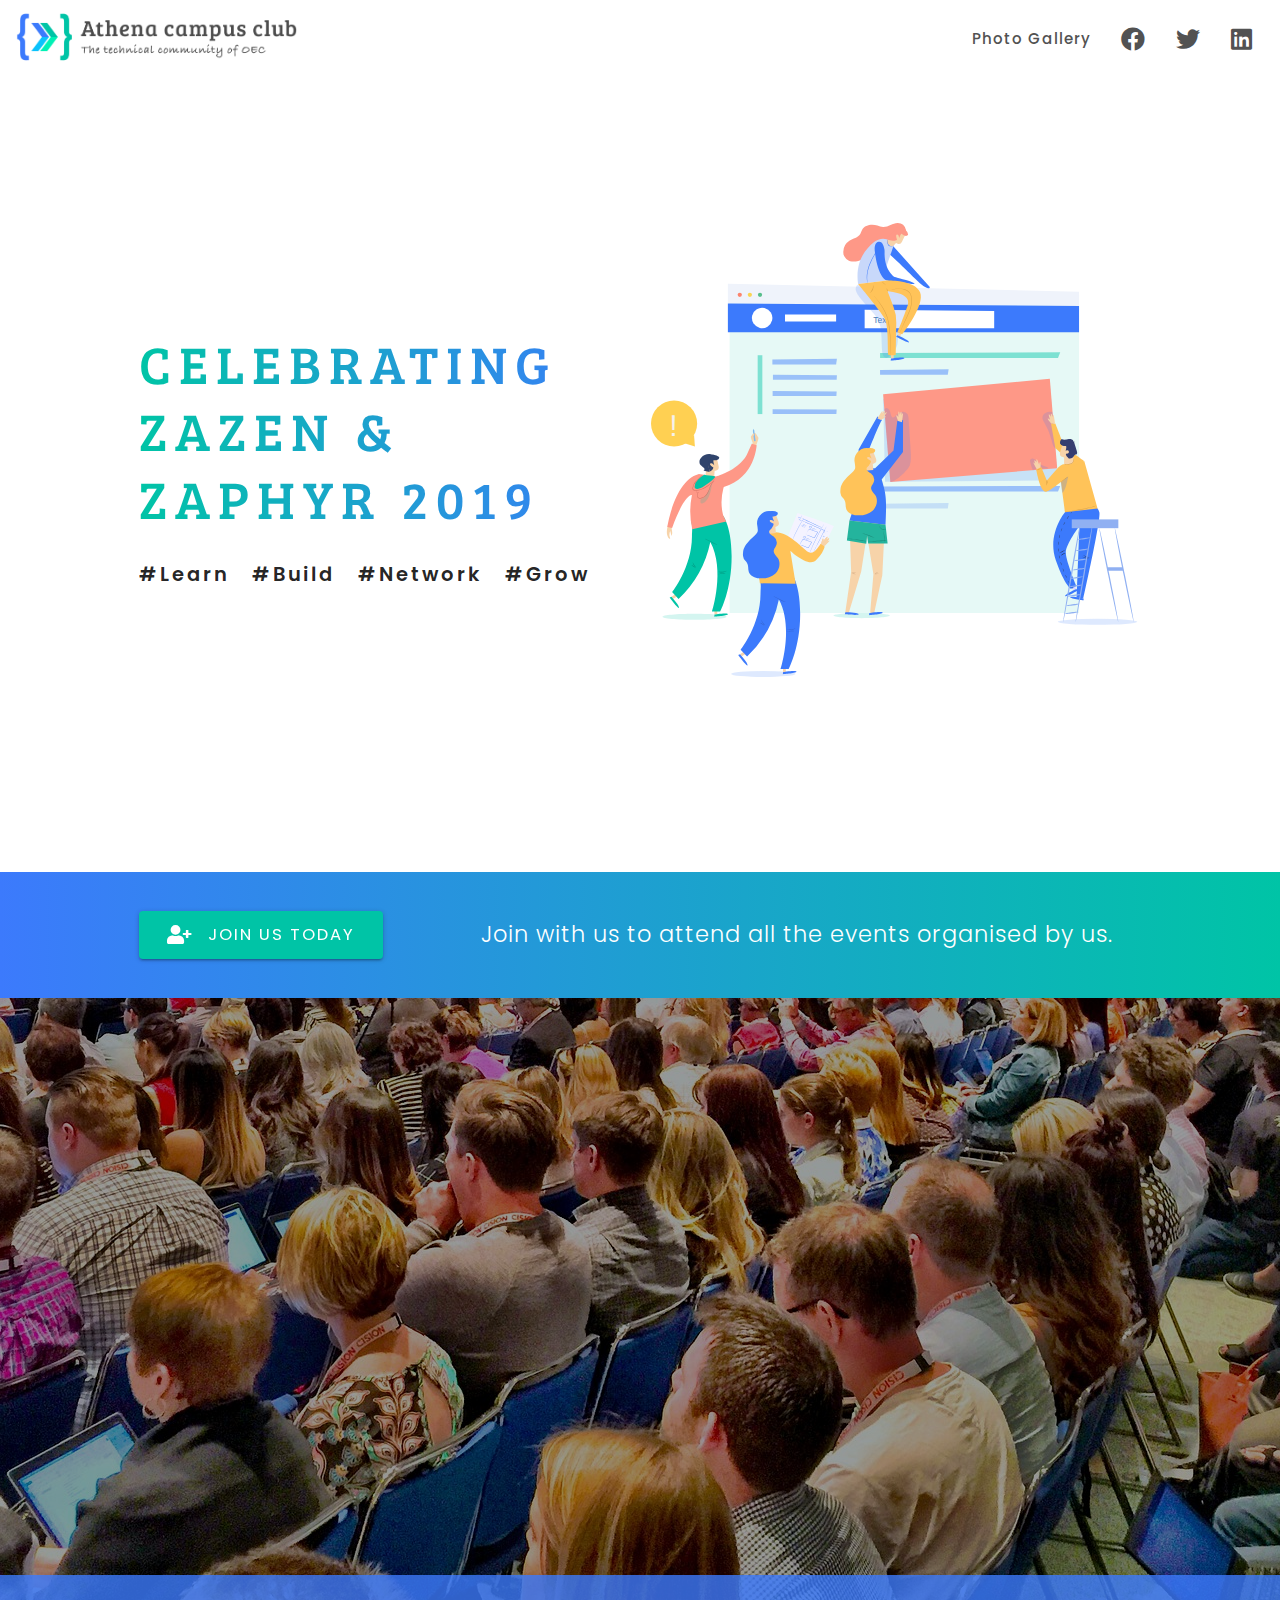
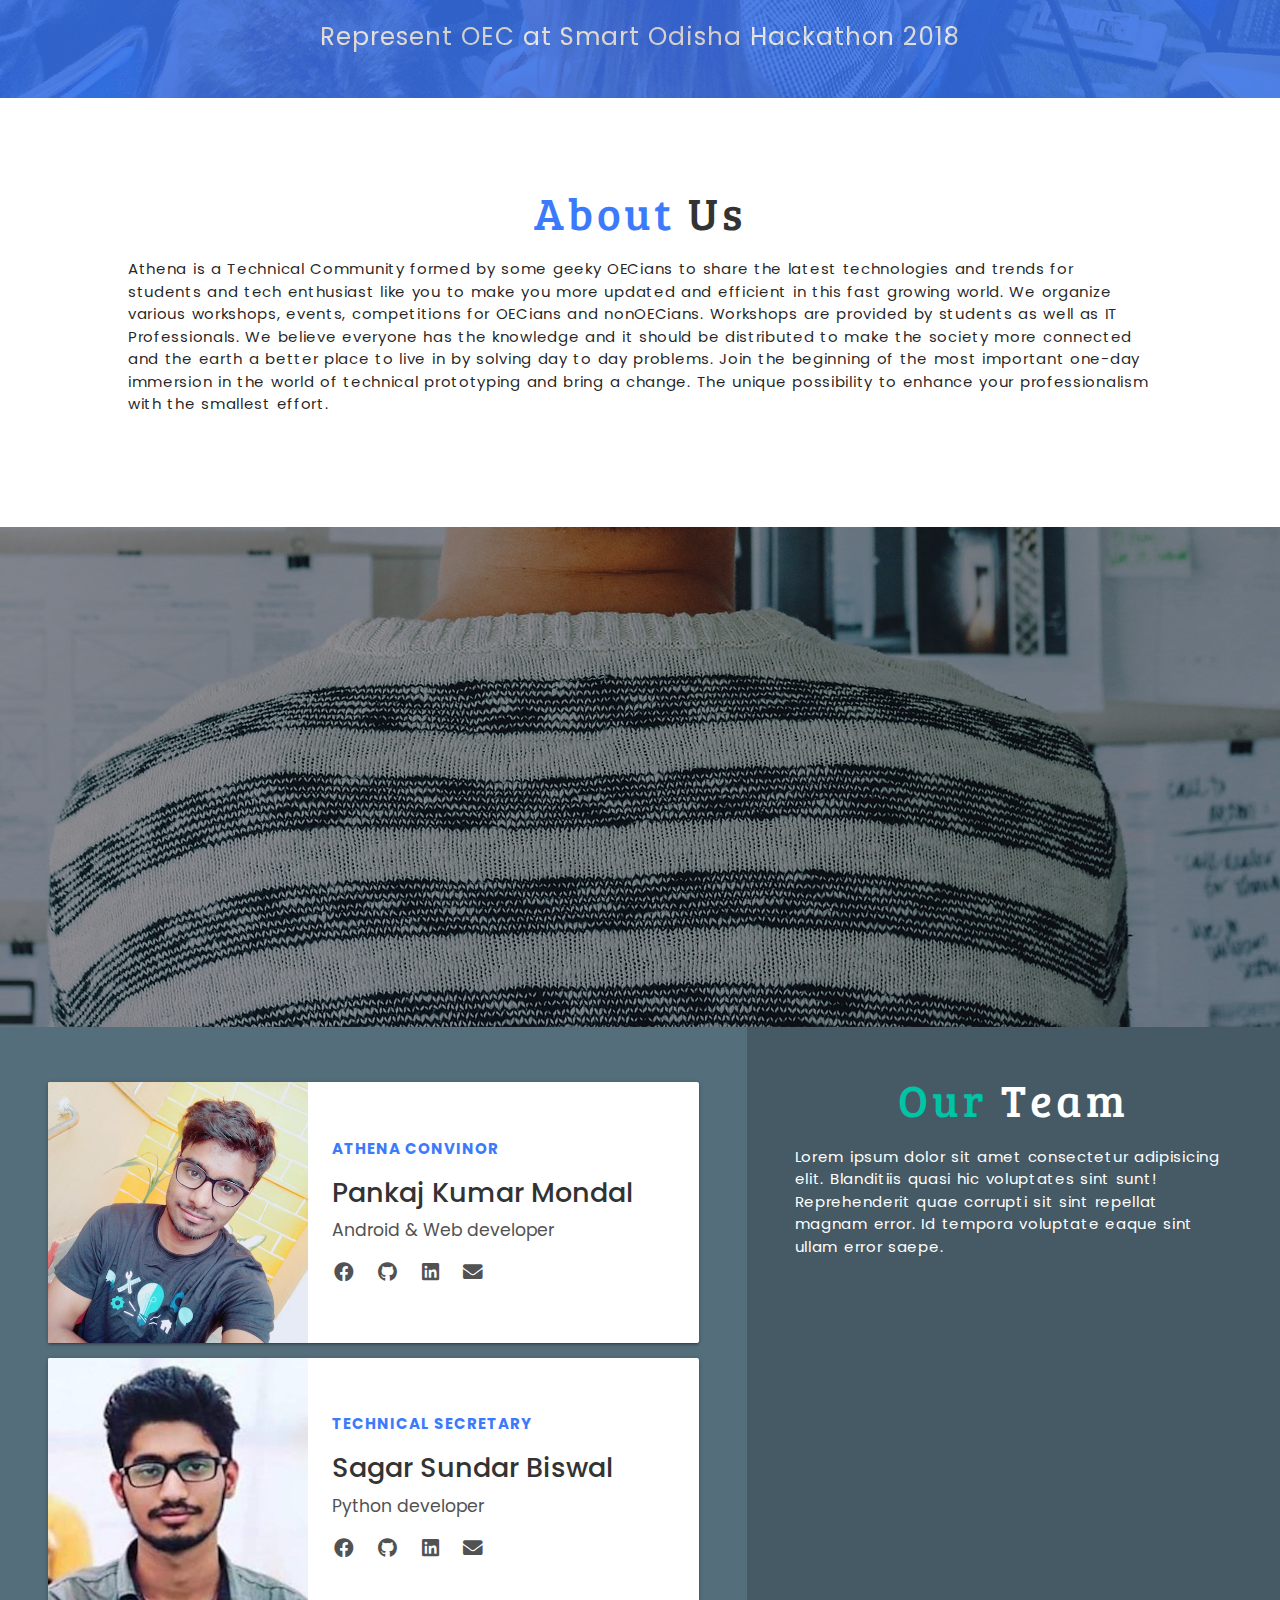
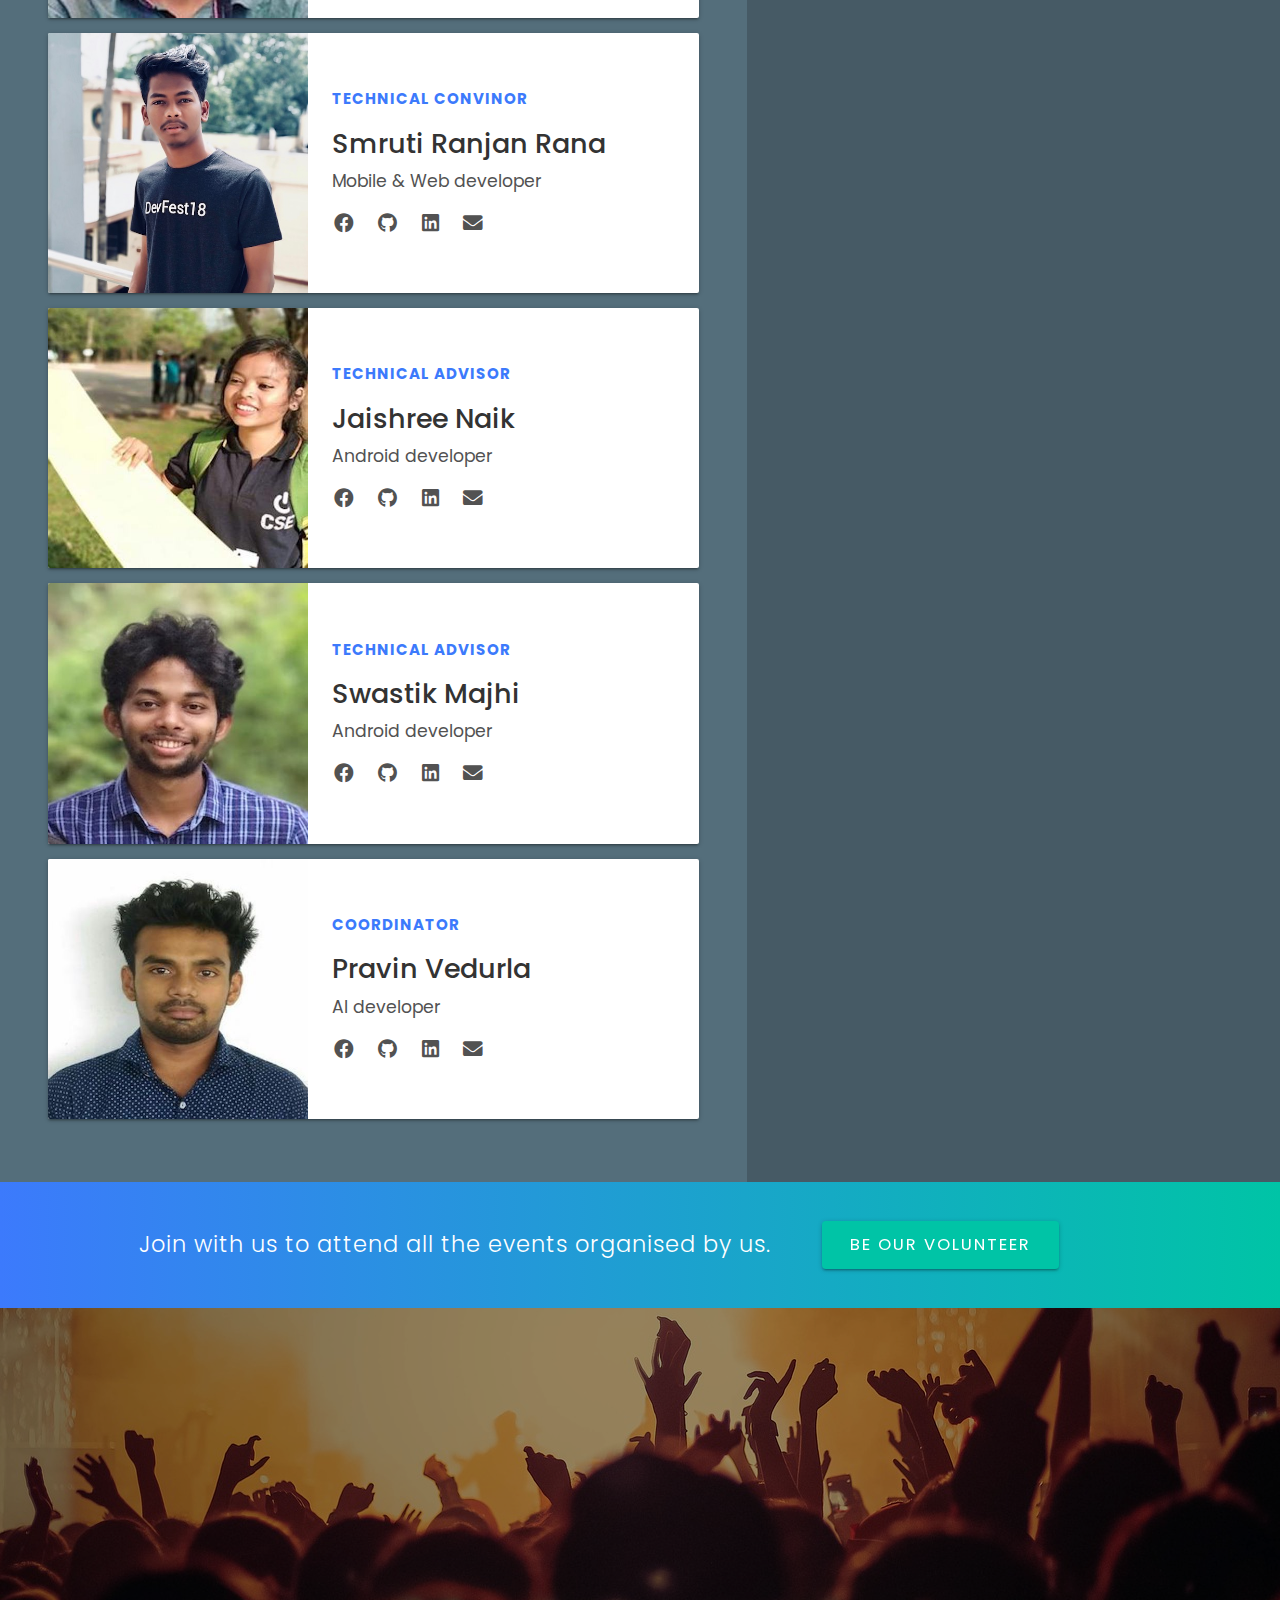
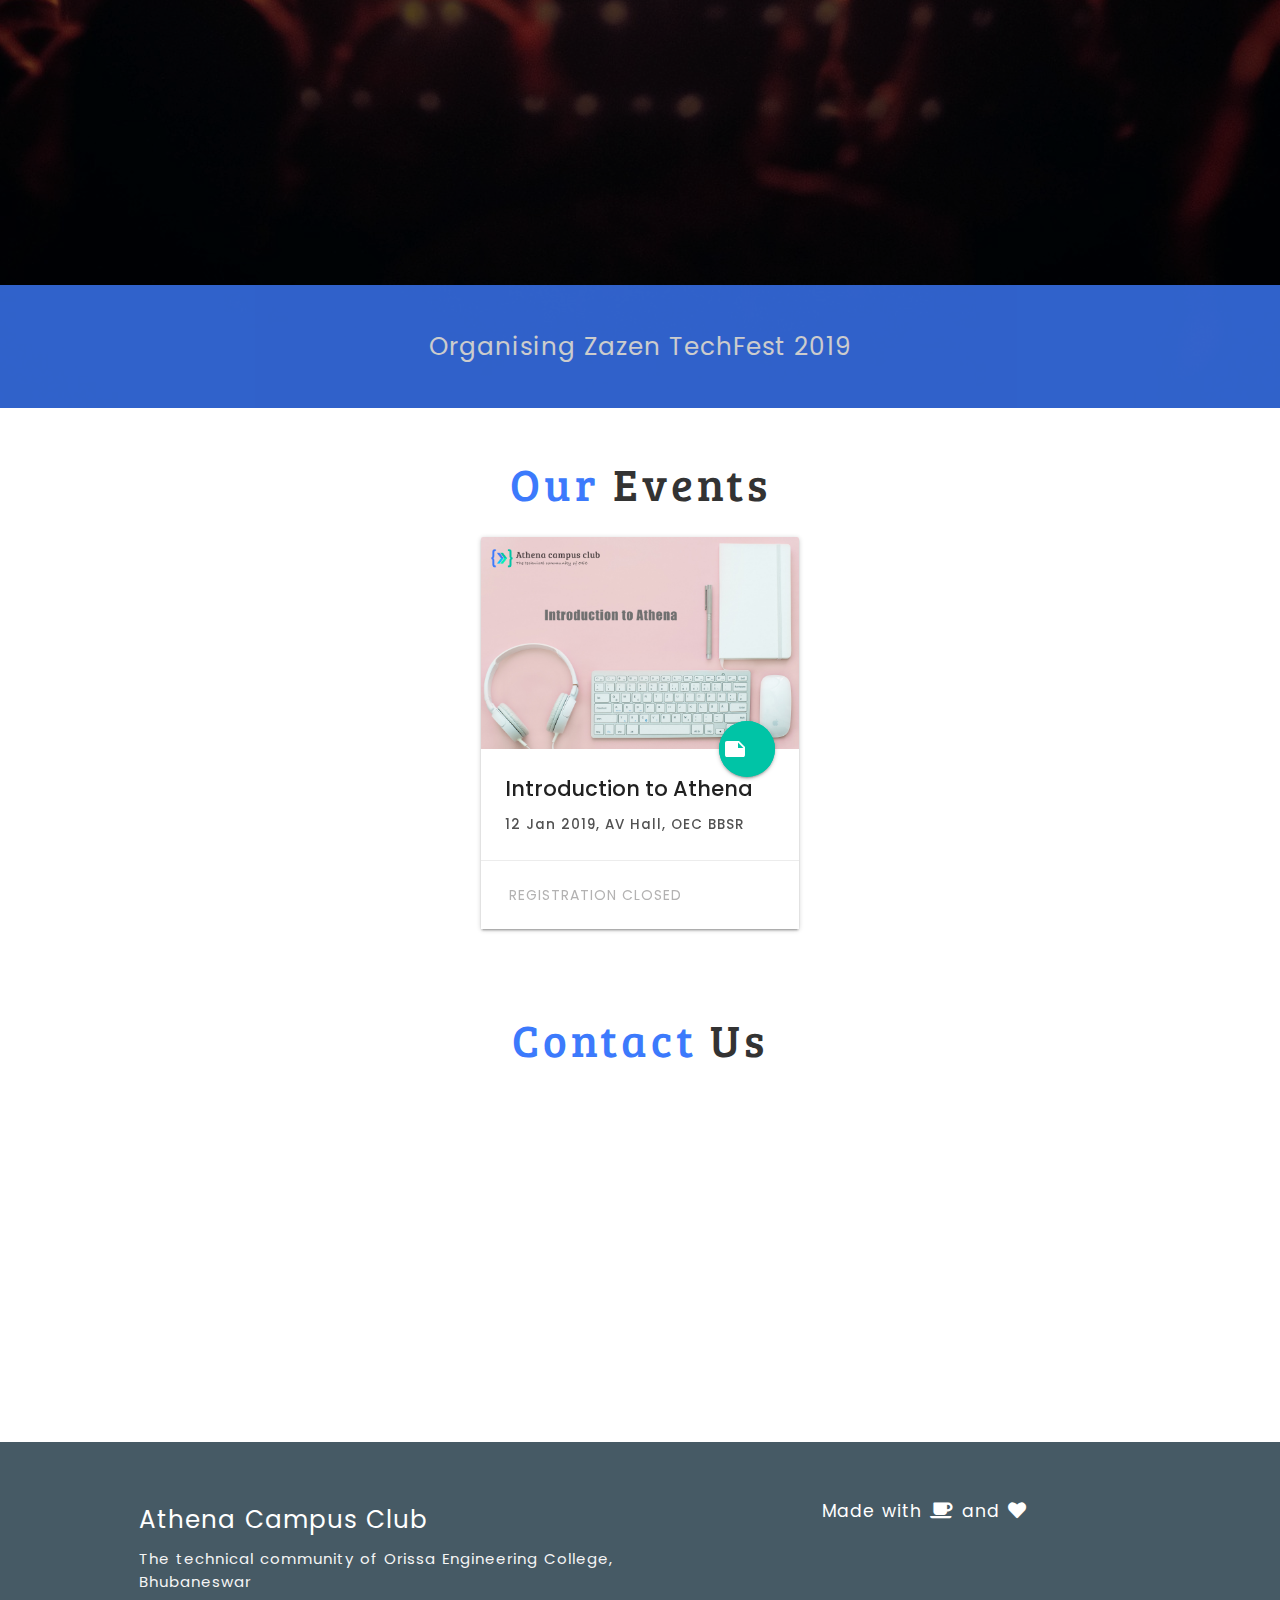
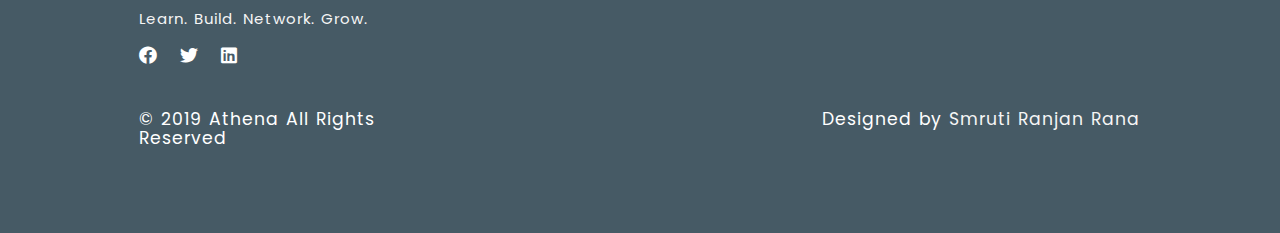
==== index.html @ 0642d858 "Add files via upload" ====
<!DOCTYPE html>
<html lang="en">

<head>
    <meta charset="UTF-8">
    <meta name="viewport" content="width=device-width, initial-scale=1.0">
    <meta http-equiv="X-UA-Compatible" content="ie=edge">
    <title>Athena Campus Club | The technical community of OEC BBSR</title>
    <meta name="description" content="Athena, Technical Community of Orissa Engineering College, Bhubaneswar">
    <meta name="keywords" content="Athena, Technical Community of Orissa Engineering College, Bhubaneswar">
    <meta property="og:title" content="ATHENA Campus Club">
    <meta property="og:url" content="https://teamathena.ml">
    <meta property="og:description" content="The technical community of Orissa Engineering College, Bhubaneswar">
    <meta property="og:image" content="https://raw.githubusercontent.com/athena-inc/athena-inc.github.io/master/images/top-bar-icon-alt.png">
    <link rel="shortcut icon" href="images/logo/athena-alt.png" />
    <link href="https://fonts.googleapis.com/icon?family=Material+Icons" rel="stylesheet">
    <link rel="stylesheet" href="https://use.fontawesome.com/releases/v5.6.3/css/all.css">
    <link rel="stylesheet" href="https://cdnjs.cloudflare.com/ajax/libs/materialize/1.0.0/css/materialize.min.css">
    <link rel="stylesheet" href="css/styles.css">
    <link rel="stylesheet" href="css/styles-max-992.css">
    <link rel="stylesheet" href="css/styles-max-768.css">
</head>

<body>
    <!-- Navbar -->
    <div class="nav-container">
        <nav>
            <div class="nav-wrapper">
                <a href="#" class="brand-logo left">
                    <img src="images/logo/athena.png" alt="Athena logo">
                </a>
                <ul class="right hide-on-med-and-down list-only-large">
                    <li class=""><a href="#under-development-alert" class="nav-link modal-trigger">Photo gallery</a></li>
                    <li>
                        <ul class="social-icons">
                            <li><a href="">
                                    <i class="fab fa-facebook"></i>
                                </a></li>
                            <li><a href="">
                                    <i class="fab fa-twitter"></i>
                                </a></li>
                            <li><a href="">
                                    <i class="fab fa-linkedin"></i>
                                </a></li>
                        </ul>
                    </li>
                </ul>

                <!-- For mobile and tablets -->
                <a class="right hide-on-large-only dropdown-trigger" href="#" data-target='more-dropdown'>
                    <i class="material-icons">
                        more_vert
                    </i>
                </a>
                <ul id='more-dropdown' class='dropdown-content'>
                    <li><a href="#under-development-alert" class="modal-trigger">Photo Gallery</a></li>
                </ul>
            </div>
        </nav>
    </div>

    <!-- Alert -->
    <div id="under-development-alert" class="modal">
        <div class="modal-content">
            <!-- <h5>Photo Gallery</h5> -->
            <h5>Under development</h5>
            <p>It will be updated soon.</p>
        </div>
        <div class="modal-footer">
            <a href="#!" class="modal-close waves-effect waves-white btn-flat">Close</a>
        </div>
    </div>


    <main>
        <!-- Intro -->
        <section class="container block" id="intro">
            <div class="row">
                <div class="col s12 l6">
                    <div>
                        <h3>
                            Celebrating Zazen & Zaphyr 2019
                        </h3>
                        <h6>#Learn #Build #Network #Grow</h6>
                    </div>
                </div>
                <div class="col s12 l6 hide-on-med-and-down">
                    <img src="images/team-work.svg" alt="">
                </div>
            </div>
        </section>

        <!-- Be our member -->
        <section class="" id="be-our-member">
            <div class="container">
                <div class="row">
                    <div class="col s12 l4">
                        <a class="waves-effect waves-light btn">
                            <i class="fas fa-user-plus left "></i>
                            Join us today</a>
                    </div>
                    <div class="col s12 l8">
                        <p>
                            Join with us to attend all the events organised by us.
                        </p>
                    </div>
                </div>
            </div>
        </section>

        <!-- representing-oec -->
        <div class="parallax-container" id="representing-oec">
            <div class="title-container">
                <h5 class="title">Represent OEC at Smart Odisha Hackathon 2018</h5>
            </div>
            <div class="parallax"><img src="images/audience-1677028_1920.jpg"></div>
        </div>

        <!-- About us -->
        <section class="container" id="about-us">
            <h2 class="heading">
                <span style="color: var(--color-secondary)">About </span>Us
            </h2>
            <p class="paragraph">Athena is a Technical Community formed by some geeky OECians to share the latest
                technologies and trends for students
                and tech enthusiast like you to make you more updated and efficient in this fast growing world. We
                organize various
                workshops, events, competitions for OECians and nonOECians. Workshops are provided by students as well
                as IT
                Professionals. We believe everyone has the knowledge and it should be distributed to make the society
                more connected
                and the earth a better place to live in by solving day to day problems. Join the beginning of the most
                important
                one-day immersion in the world of technical prototyping and bring a change. The unique possibility to
                enhance your
                professionalism with the smallest effort.</p>
        </section>

        <!-- members photo collage -->
        <div class="parallax-container">
            <div class="parallax"><img src="images/ideation-3267505_1920.jpg"></div>
        </div>

        <!-- our team -->
        <section id="our-team">
            <div class="row">
                <div class="col s12 l7 member-cards">
                    <div class="card horizontal">
                        <div class="card-image">
                            <div>
                                <img src="images/team-members/pankaj-kumar-mondal.jpg">
                            </div>
                        </div>
                        <div class="card-content">
                            <div>
                                <span class="position">ATHENA CONVINOR</span>
                                <h4 class="name">Pankaj Kumar Mondal</h4>
                                <h6 class="skills">Android & Web developer</h6>

                                <div class="social">
                                    <a href="https://facebook.com/ddpanku" target="_blank">
                                        <i class="fab fa-facebook"></i>
                                    </a>
                                    <a href="https://github.com/pankajkumarkbn" target="_blank">
                                        <i class="fab fa-github"></i>
                                    </a>
                                    <a href="https://www.linkedin.com/in/pankajkumarkbn/" target="_blank">
                                        <i class="fab fa-linkedin"></i>
                                    </a>
                                    <a href="mailto:pankajkumarkbn@gmail.com" target="_blank">
                                        <i class="fas fa-envelope"></i>
                                    </a>
                                </div>

                            </div>
                        </div>
                    </div>
                    <div class="card horizontal">
                        <div class="card-image">
                            <div>
                                <img src="images/team-members/sagar-sundar-biswal.jpg">
                            </div>
                        </div>
                        <div class="card-content">
                            <div>
                                <span class="position">Technical Secretary</span>
                                <h4 class="name">Sagar Sundar Biswal</h4>
                                <h6 class="skills">Python developer</h6>

                                <div class="social">
                                    <a href="https://www.facebook.com/sagarsundar.biswal" target="_blank">
                                        <i class="fab fa-facebook"></i>
                                    </a>
                                    <a href="https://github.com/Sagarbiswal" target="_blank">
                                        <i class="fab fa-github"></i>
                                    </a>
                                    <a href="https://www.linkedin.com/in/sagar-biswal-328a85108/" target="_blank">
                                        <i class="fab fa-linkedin"></i>
                                    </a>
                                    <a href="">
                                        <i class="fas fa-envelope"></i>
                                    </a>
                                </div>

                            </div>
                        </div>
                    </div>
                    <div class="card horizontal">
                        <div class="card-image">
                            <div>
                                <img src="images/team-members/smruti-ranjan-rana.jpg">
                            </div>
                        </div>
                        <div class="card-content">
                            <div>
                                <span class="position">TECHNICAL CONVINOR</span>
                                <h4 class="name">Smruti Ranjan Rana</h4>
                                <h6 class="skills">Mobile & Web developer</h6>

                                <div class="social">
                                    <a href="https://www.facebook.com/smrutiranjan.rana.9" target="_blank">
                                        <i class="fab fa-facebook"></i>
                                    </a>
                                    <a href="https://github.com/smrutiranjanrana" target="_blank">
                                        <i class="fab fa-github"></i>
                                    </a>
                                    <a href="https://www.linkedin.com/in/smrutiranjanrana/" target="_blank">
                                        <i class="fab fa-linkedin"></i>
                                    </a>
                                    <a href="mailto:smrutiranjan.offc@gmail.com" target="_blank">
                                        <i class="fas fa-envelope"></i>
                                    </a>
                                </div>

                            </div>
                        </div>
                    </div>
                    <div class="card horizontal">
                        <div class="card-image">
                            <div>
                                <img src="images/team-members/jaishree-naik.jpg">
                            </div>
                        </div>
                        <div class="card-content">
                            <div>
                                <span class="position">Technical Advisor</span>
                                <h4 class="name">Jaishree Naik</h4>
                                <h6 class="skills">Android developer</h6>

                                <div class="social">
                                    <a href="https://www.facebook.com/jaishree.naik.9" target="_blank">
                                        <i class="fab fa-facebook"></i>
                                    </a>
                                    <a href="" target="_blank">
                                        <i class="fab fa-github"></i>
                                    </a>
                                    <a href="" target="_blank">
                                        <i class="fab fa-linkedin"></i>
                                    </a>
                                    <a href="" target="_blank">
                                        <i class="fas fa-envelope"></i>
                                    </a>
                                </div>

                            </div>
                        </div>
                    </div>
                    <div class="card horizontal">
                        <div class="card-image">
                            <div>
                                <img src="images/team-members/swastik-majhi.jpg">
                            </div>
                        </div>
                        <div class="card-content">
                            <div>
                                <span class="position">Technical Advisor</span>
                                <h4 class="name">Swastik Majhi</h4>
                                <h6 class="skills">Android developer</h6>

                                <div class="social">
                                    <a href="https://www.facebook.com/profile.php?id=100010315007312" target="_blank">
                                        <i class="fab fa-facebook"></i>
                                    </a>
                                    <a href="" target="_blank">
                                        <i class="fab fa-github"></i>
                                    </a>
                                    <a href="" target="_blank">
                                        <i class="fab fa-linkedin"></i>
                                    </a>
                                    <a href="" target="_blank">
                                        <i class="fas fa-envelope"></i>
                                    </a>
                                </div>

                            </div>
                        </div>
                    </div>
                    <div class="card horizontal">
                        <div class="card-image">
                            <div>
                                <img src="images/team-members/pravin-vedula.jpg">
                            </div>
                        </div>
                        <div class="card-content">
                            <div>
                                <span class="position">Coordinator</span>
                                <h4 class="name">Pravin Vedurla</h4>
                                <h6 class="skills">AI developer</h6>

                                <div class="social">
                                    <a href="https://www.facebook.com/pravinvedurla" target="_blank">
                                        <i class="fab fa-facebook"></i>
                                    </a>
                                    <a href="https://github.com/PravinVedurla" target="_blank">
                                        <i class="fab fa-github"></i>
                                    </a>
                                    <a href="https://www.linkedin.com/in/pravin-vedurla-729394111" target="_blank">
                                        <i class="fab fa-linkedin"></i>
                                    </a>
                                    <a href="mailto:vpravin98@gmail.com" target="_blank">
                                        <i class="fas fa-envelope"></i>
                                    </a>
                                </div>

                            </div>
                        </div>
                    </div>


                </div>
                <div class="col s12 l5 stack" id="our-team-details">
                    <h2 class="heading" style=" margin-top: 0; color: #ffffff">
                        <span style="color: var(--color-primary)">Our</span> Team
                    </h2>
                    <p class="paragraph white-text">
                        Lorem ipsum dolor sit amet consectetur adipisicing elit. Blanditiis quasi hic voluptates sint
                        sunt! Reprehenderit quae corrupti sit sint repellat magnam error. Id tempora voluptate eaque
                        sint ullam error saepe.
                    </p>
                </div>

            </div>
        </section>

        <!-- Be our volunteer -->
        <section id="be-our-volunteer">
            <div class="container">
                <div class="row">
                    <div class="col s12 l8">
                        <p>
                            Join with us to attend all the events organised by us.
                        </p>
                    </div>
                    <div class="col s12 l4">
                        <a class="waves-effect waves-light btn">
                            be our volunteer</a>
                    </div>
                </div>
            </div>
        </section>

        <!-- latest-event -->
        <div class="parallax-container" id="latest-event">
            <div class="title-container">

                <h5 class="title">Organising Zazen TechFest 2019</h5>
            </div>
            <div class="parallax"><img src="images/concert-3387324_1920.jpg"></div>
        </div>

        <!-- our-events -->
        <section class="section container" id="our-events">
            <h2 class="heading">
                <span style="color: var(--color-secondary)">Our </span>Events
            </h2>
            <div>
                <div class="row">
                    <div class="col s12 l4 offset-l4">
                        <div class="card">
                            <div class="card-image">
                                <img src="images/events/intro-to-athena.png">
                                <a class="btn-floating halfway-fab btn-large pulse activator"><i class="material-icons">
                                        notes
                                    </i></a>
                            </div>
                            <div class="card-content">

                                <span class="card-title">Introduction to Athena</span>
                                <span class="event-date">12 Jan 2019, AV Hall, OEC BBSR</span>
                            </div>
                            <div class="card-action">
                                <a class="waves-effect waves-white btn-flat register-btn disabled">Registration Closed</a>
                            </div>
                            <div class="card-reveal">
                                <span class="card-title grey-text text-darken-4">Introduction to Athena<i class="material-icons right">
                                        highlight_off
                                    </i></span>
                                <span class="event-date">12 Jan 2019, AV Hall, OEC BBSR</span>
                                <p>Here is some more information about this product that is only revealed once clicked
                                    on.</p>
                            </div>
                        </div>
                    </div>

                </div>
            </div>
        </section>

        <!-- Contact us -->
        <section class="" id="contact-us">
            <h2 class="heading">
                <span style="color: var(--color-secondary)">Contact </span>us
            </h2>
            <iframe src="https://www.google.com/maps/embed?pb=!1m14!1m8!1m3!1d119843.89040825427!2d85.74780405273437!3d20.170662907871385!3m2!1i1024!2i768!4f13.1!3m3!1m2!1s0x0%3A0xab789f26ff25ec2a!2sOrissa+Engineering+College!5e0!3m2!1sen!2sin!4v1433940020846"
                width="100%" height="350px" frameborder="0"></iframe>
        </section>

        <!-- Footer -->
        <footer class="page-footer">
            <div class="container">
                <div class="row">
                    <div class="col l6 s12">
                        <h5 class="white-text">Athena Campus Club</h5>
                        <p class="grey-text text-lighten-4">The technical community of Orissa Engineering College,
                            Bhubaneswar</p>
                        <p class="grey-text text-lighten-4">Learn. Build. Network. Grow. </p>
                        <div class="social">
                            <a href="">
                                <i class="fab fa-facebook"></i>
                            </a>
                            <a href="">
                                <i class="fab fa-twitter"></i>
                            </a>

                            <a href="">
                                <i class="fab fa-linkedin"></i>
                            </a>
                        </div>
                    </div>
                    <div class="col l4 offset-l2 s12">
                        <h6 class="white-text">Made with<i class="fas fa-coffee"></i>and<i class="fas fa-heart"></i></h6>
                    </div>
                </div>
            </div>
            <div class="footer-copyright">
                <div class="container">
                    <div class="row">
                        <div class="col l4 s12">
                            <h6 class="white-text">© 2019 Athena
                                All Rights Reserved</h6>
                        </div>
                        <div class="col l4 s12 right">
                            <h6 class="white-text">Designed by <a href="#" class="grey-text text-lighten-4">Smruti
                                    Ranjan Rana</a></h6>
                        </div>
                    </div>

                </div>
            </div>
        </footer>

    </main>



    <script src="https://code.jquery.com/jquery-3.3.1.min.js"></script>
    <script src="https://cdnjs.cloudflare.com/ajax/libs/materialize/1.0.0/js/materialize.min.js"></script>
    <script>
        M.AutoInit();
    </script>
    <script src="js/index.js"></script>
</body>

</html>
---- css/styles.css ----
@import url('https://fonts.googleapis.com/css?family=Bree+Serif|Roboto:300,400|Poppins:300,400,500,600,700');

/* Root */
:root {
    --color-gray: #525252;
    --color-primary: #00C4A6;
    --color-secondary: #3C7AFC;
}

::selection {
    background-color: var(--color-secondary);
    color: #ffffff
}

body {
    font-family: 'Poppins',
        sans-serif;
}

@media only screen and (min-width: 993px) {
    .container {
        width: 80%;
    }
}

.parallax-container {
    background: rgba(0, 0, 0, 0.4);

}

/* Heading */
.heading {
    text-align: center;
    text-transform: capitalize;
    font-size: 3rem;
    font-family: 'Bree Serif';
    letter-spacing: 4px;
    color: #333333;
}

.paragraph {
    letter-spacing: 0.7px;
    word-spacing: 1px;
}


/* Nav bar */
.nav-container {
    -webkit-transition: -webkit-transform 1s cubic-bezier(0.86, 0, 0.07, 1);
    -moz-transition: -moz-transform 1s cubic-bezier(0.86, 0, 0.07, 1);
    transition: transform 1s cubic-bezier(0.86, 0, 0.07, 1);

}

nav {
    padding-left: 12px;
    padding-right: 12px;
    height: 76px;
    background-color: #ffffff;
    box-shadow: none;
    transition: 0.3s
}

nav .list-only-large li {
    height: 76px !important;
}

nav .brand-logo,
nav .list-only-large a {
    color: var(--color-gray) !important;
    font-weight: 500;
    padding-top: 7px !important;
    padding-bottom: 7px !important;
    letter-spacing: 1px;
    text-transform: capitalize;
    height: 76px;
}

nav .list-only-large a:hover {
    background-color: transparent !important;
    transition: 0.3s
}

.brand-logo img {
    height: 60px;
}


/* Intro */
#intro .col {
    height: calc(100vh - 152px);
    display: flex;
    justify-content: center;
    align-items: center;
}

#intro img {
    width: 100%
}

#intro h3 {
    font-size: 3.5rem;
    font-family: 'Bree Serif', 'serif';
    text-transform: uppercase;
    line-height: 4.5rem;
    letter-spacing: 8px;
    background: linear-gradient(to right, var(--color-primary) 0%, var(--color-secondary) 100%);
    -webkit-background-clip: text;
    -webkit-text-fill-color: transparent;
}

#intro h6 {
    padding-top: 8px;
    font-size: 1.3rem;
    letter-spacing: 0.2rem;
    word-spacing: 1rem;
    font-family: 'Poppins',
        sans-serif;
    font-weight: 600;
    line-height: 2.3rem
}


/* Be-our-member & Volunteer*/
#be-our-member,
#be-our-volunteer {
    background: linear-gradient(to right, var(--color-secondary) 0%, var(--color-primary) 100%);
    padding-top: 24px;
    padding-bottom: 24px;
    margin-top: 48px;
}

#be-our-volunteer {
    margin-top: 0px;
}

#be-our-member .row,
#be-our-volunteer .row {
    margin: 0;
    height: 78px;
}

#be-our-member .col,
#be-our-volunteer .col {
    height: 100%;
    display: flex;
    align-items: center !important;
}

#be-our-member .btn,
#be-our-member .btn-large,
#be-our-volunteer .btn,
#be-our-volunteer .btn-large {
    background-color: var(--color-primary);
    border-radius: 4px;
    padding-top: 6px;
    padding-bottom: 6px;
    padding-left: 28px;
    padding-right: 28px;
    height: auto;
    font-size: 1.1rem;
    letter-spacing: 2px;
    font-family: 'Poppins',
        sans-serif;
}

#be-our-member p,
#be-our-volunteer p {
    color: #ffffff;
    font-size: 1.5rem;
    font-weight: 300;
    letter-spacing: 1px;
}

/* Representing oec */
#representing-oec,
#latest-event {
    display: flex;
    justify-content: center;
    align-items: flex-end;
}

#representing-oec.parallax-container,
#latest-event.parallax-container {
    height: 700px;
}

#representing-oec .title-container,
#latest-event .title-container {
    display: flex;
    align-items: center;
    justify-content: center;
    background-color: var(--color-secondary);
    width: 100%;
    padding-top: 48px;
    padding-bottom: 48px;
    opacity: 0.8;
    letter-spacing: 1px;
    padding-left: 24px;
    padding-right: 24px
}


#representing-oec .title,
#latest-event .title {
    color: #ffffff;
    margin: 0;
}


/* About us */
#about-us {
    padding-top: 54px;
    padding-bottom: 96px;
}



/* Our team */
#our-team .row,
#our-team #our-team-details {
    margin-bottom: 0;
    background-color: #465A65
}

#our-team .row .col {
    padding: 48px;
}

#our-team .member-cards {
    background-color: #546E7B;
}

#our-team .member-cards img {
    object-fit: cover
}

.stack {
    position: -webkit-sticky;
    position: sticky;
    top: 0;
}

#our-team .card {
    color: #333333;
}

#our-team .card-image {
    display: flex;
    align-items: stretch;
}

#our-team .card-image img {
    min-height: 250px
}

#our-team .card-content {
    display: flex;
    align-items: center;
    padding-top: 18px !important;
    padding-bottom: 18px !important;
}

#our-team .card-content .position {
    font-weight: 700;
    color: var(--color-secondary);
    letter-spacing: 1px;
    text-transform: uppercase;

}

#our-team .card-content .name {
    font-weight: 500;
    margin-top: 18px !important;
    font-size: 1.8rem;
}

#our-team .card-content .skills {
    font-weight: 400;
    color: var(--color-gray)
}

#our-team .card.horizontal .card-image {
    max-width: 40%
}

#our-team .card .social {
    margin-top: 18px
}

#our-team .card a {
    font-size: 1.3rem;
    margin-right: 18px;
    color: var(--color-gray);
    margin-left: 1.5px
}




/* our events cards */
#our-events .card-content .card-title,
#our-events .card-reveal .card-title {
    font-size: 1.4rem;
    font-weight: 500;
}

#our-events .btn-floating {
    background-color: var(--color-primary)
}

#our-events .card-content .event-date,
#our-events .card-reveal .event-date {
    color: var(--color-gray);
    font-size: 0.9rem;
    font-weight: 500;
    letter-spacing: 1px
}

#our-events .card-action .register-btn.btn-flat {
    padding-left: 4px;
    padding-right: 4px;
    color: var(--color-primary);
    letter-spacing: 1px
}


/* Footer */
footer {
    padding-top: 48px !important;
    padding-bottom: 48px !important;
    letter-spacing: 1px;
    word-spacing: 1px;
}

.footer-copyright {
    background-color: #465A65 !important;
}

.page-footer {
    padding-top: 20px;
    color: #000000;
    background-color: #465A65;
}

footer .fas,
footer .fab {
    margin-left: 8px;
    margin-right: 8px;
    font-size: 18px;
}

footer .social {
    margin-left: -8px
}

footer .social a {
    color: #ffffff
}
---- css/styles-max-992.css ----
@media only screen and (max-width: 992px) {

    /* Heading */
    .heading {
        font-size: 2rem;
        letter-spacing: 2px;
    }

    /* Paragraph */
    .paragraph {
        font-size: 1.1rem;
        letter-spacing: 0.7px;
        word-spacing: 1px;
    }


    /* Nav bar */
    nav {
        height: 60px;
    }

    nav .brand-logo,
    nav .dropdown-trigger {
        color: var(--color-gray);
        padding-top: 3px !important;
        padding-bottom: 3px !important;
    }

    .brand-logo img {
        height: 52px;
    }

    .dropdown-content {
        min-width: 200px;
        top: -10px
    }

    .dropdown-content a {
        color: var(--color-gray) !important;
        font-weight: 500;
        letter-spacing: 1px;
        font-size: 1rem !important;
    }



    /* Intro */
    #intro h3 {
        font-size: 2.3rem;
        line-height: 3rem;
        letter-spacing: 6px;
    }

    #intro h6 {
        font-size: 1.1rem;
        letter-spacing: 0.2rem;
        word-spacing: 0.6rem;
        line-height: 1.8rem
    }

    /* Be our member */

    #be-our-member .row {
        height: auto;
        display: flex;
        flex-direction: column-reverse
    }
   
    #be-our-member .row,
    #be-our-volunteer .row {
        height: auto;
    }

    #be-our-member .btn,
    #be-our-member .btn-large,
    #be-our-volunteer .btn,
    #be-our-volunteer .btn-large {
        padding-top: 4px;
        padding-bottom: 4px;
        padding-left: 24px;
        padding-right: 24px;
        font-size: 1rem;
    }

    #be-our-member .row p,
    #be-our-volunteer .row p {
        margin-top: 0;
        font-size: 1.4rem
    }

    /* Representing oec & Latest event*/
    #representing-oec .title-container,
    #latest-event .title-container {
        padding-top: 24px;
        padding-bottom: 24px;
        min-height: 98px
    }

    #representing-oec .title,
    #latest-event .title {
        letter-spacing: 1px;
        font-size: 1.4rem;
        line-height: 2rem
    }

    /* About us */
    #about-us {
        padding-top: 24px;
        padding-bottom: 66px;
    }

    /* #our-team-details  */
    #our-team .row {
        display: flex;
        flex-direction: column-reverse
    }

    /* Our events */
   
    #our-events .card {
        min-width: 300px;
    }





}
---- css/styles-max-768.css ----
@media only screen and (max-width: 768px) {
    /* Our team */
 

    #our-team .row .col {
        padding: 28px;
    }
    #our-team .member-cards {
        background-color: #546E7B;
    }

    #our-team .card-content .position {
        font-weight: 600;
        color: var(--color-secondary);
        letter-spacing: 1px;
        text-transform: uppercase
    }

    #our-team .card-content .name {
        font-weight: 500;
        margin-top: 18px !important;
        font-size: 1.5rem
    }

    #our-team .card-content .skills {
        font-weight: 400;
        font-size: 1rem
    }



}
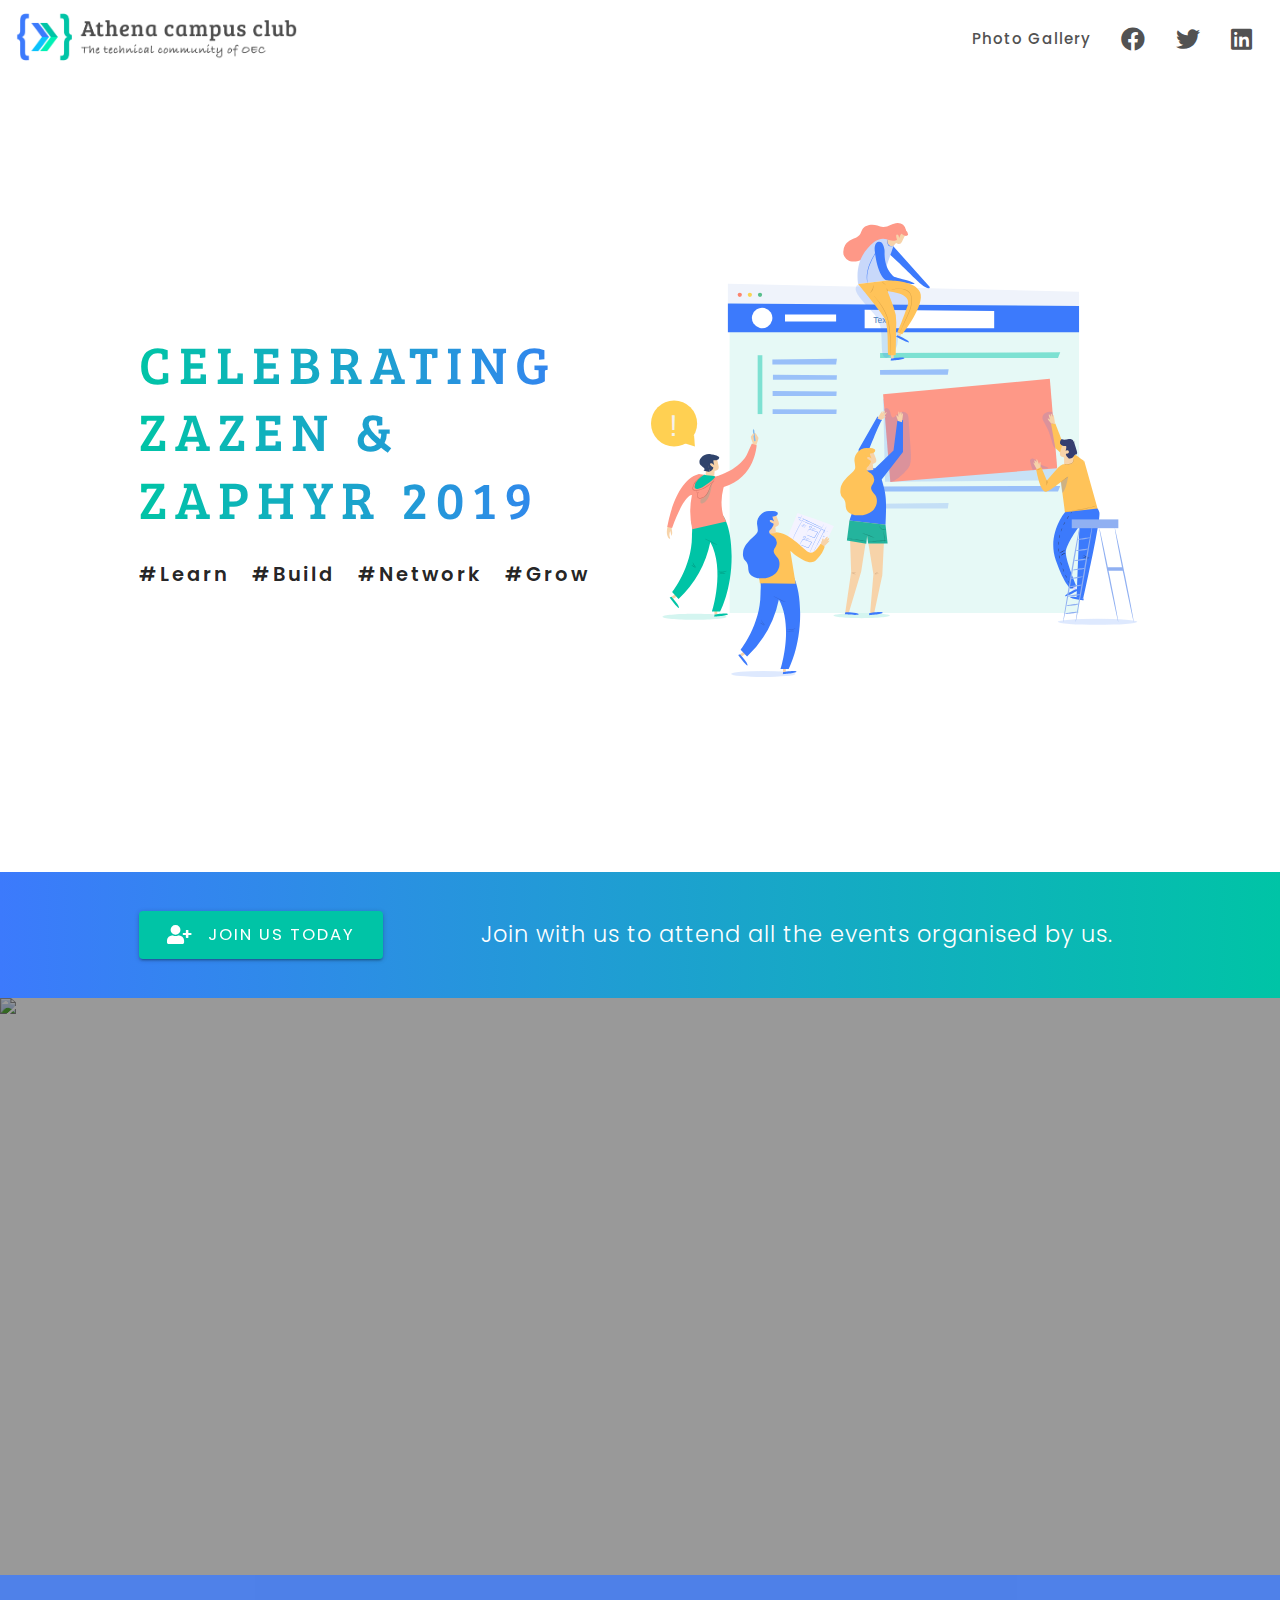
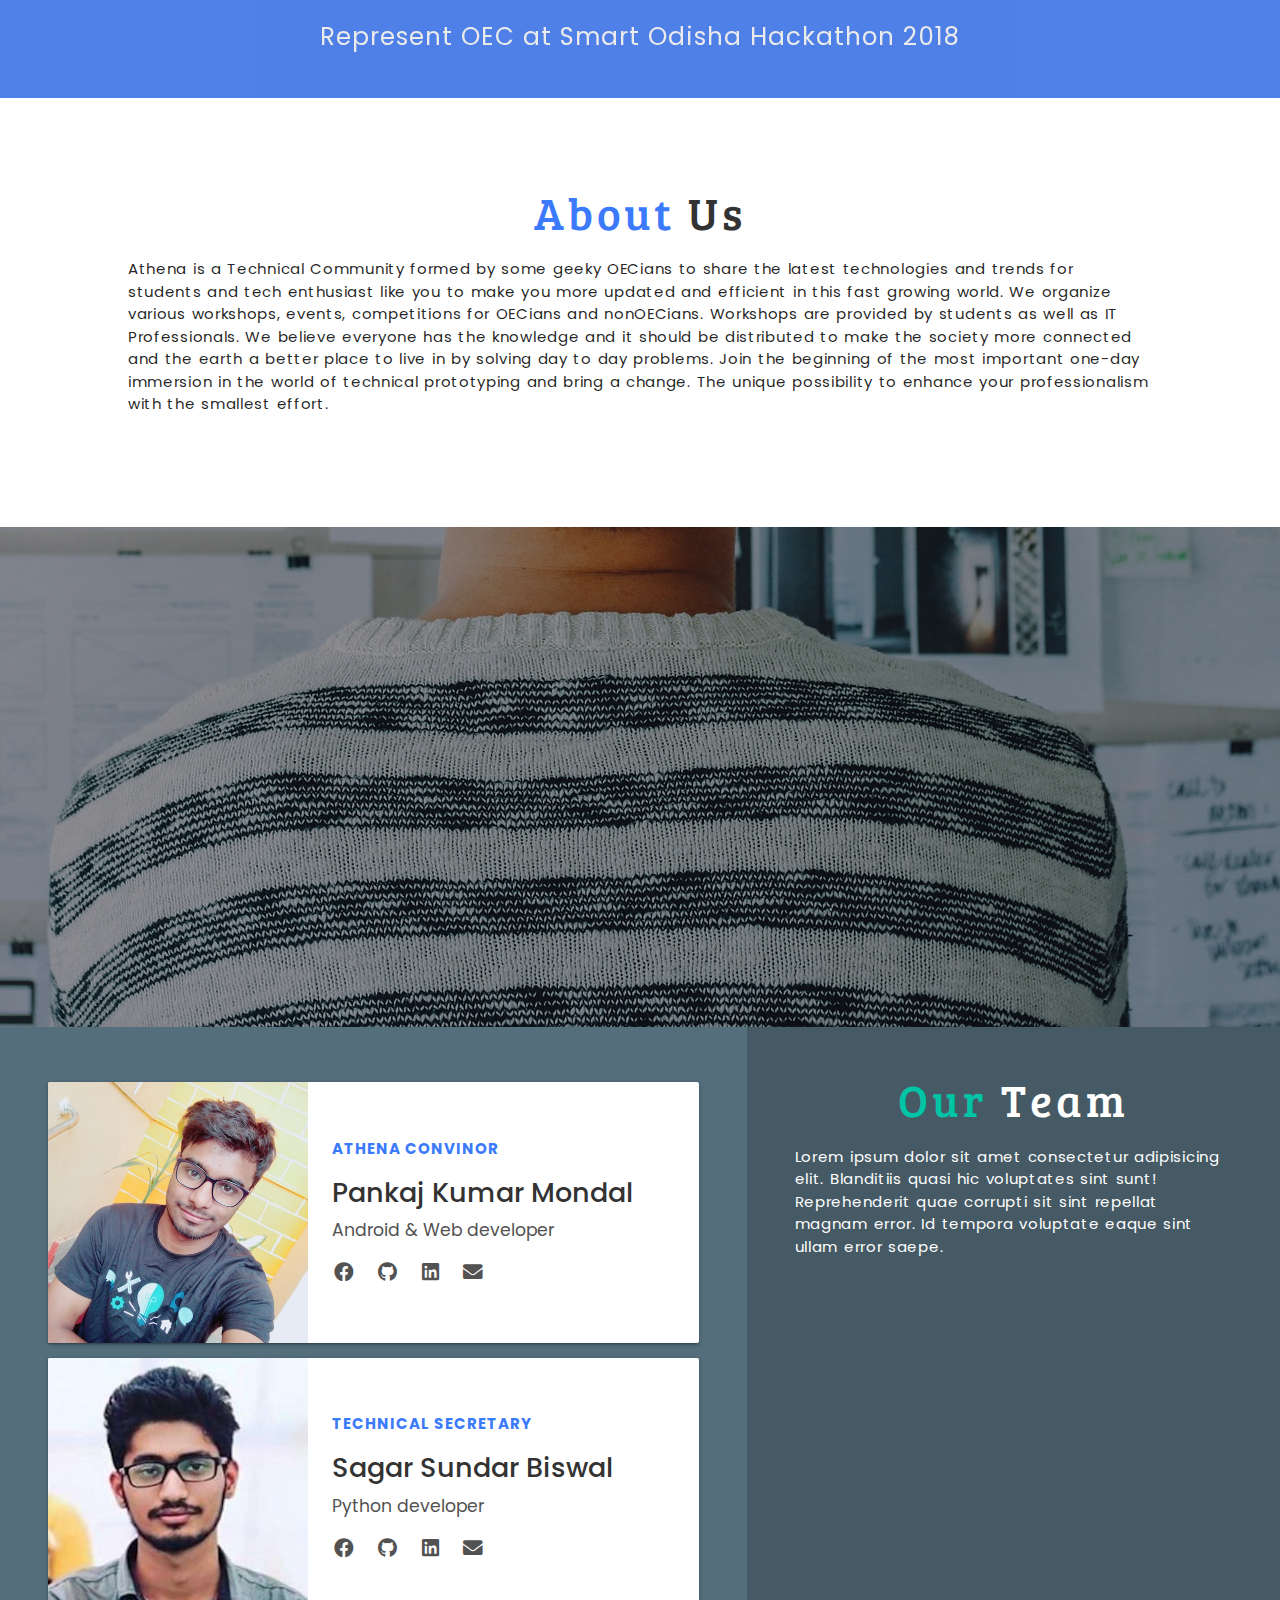
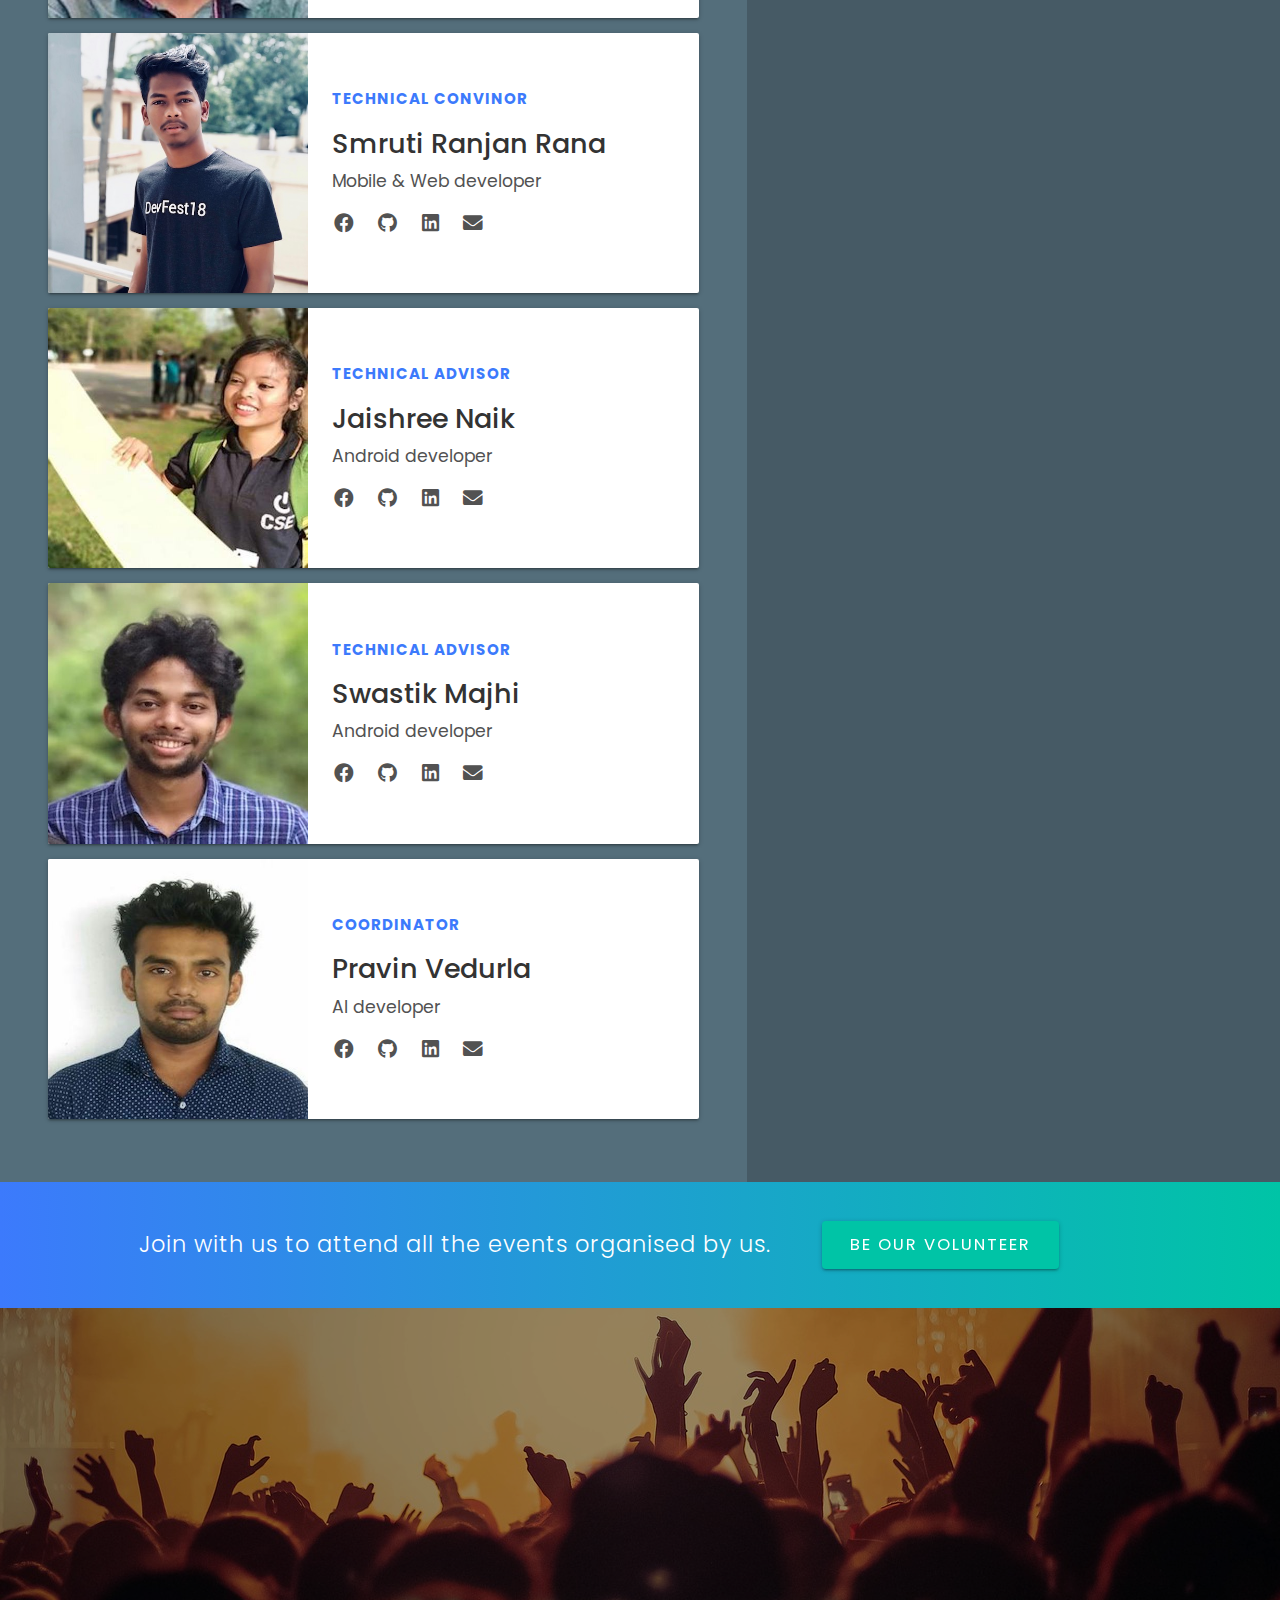
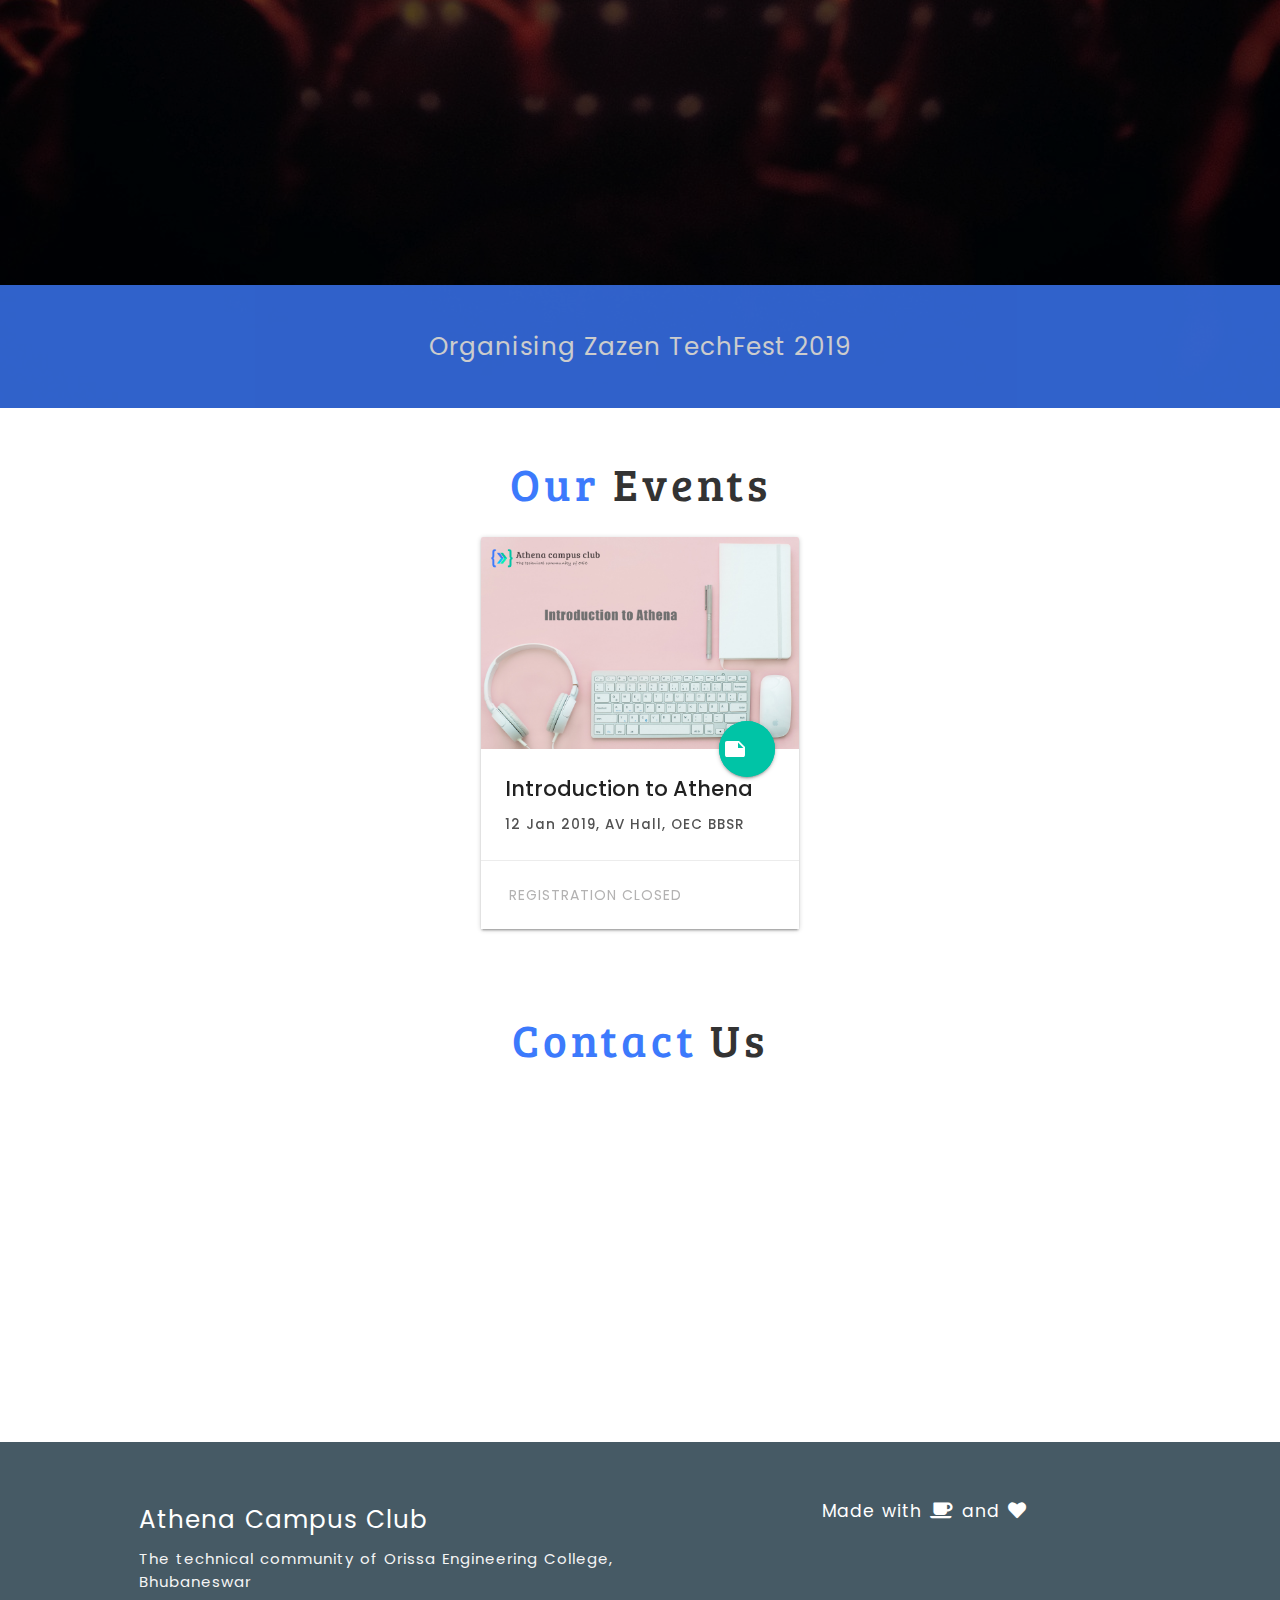
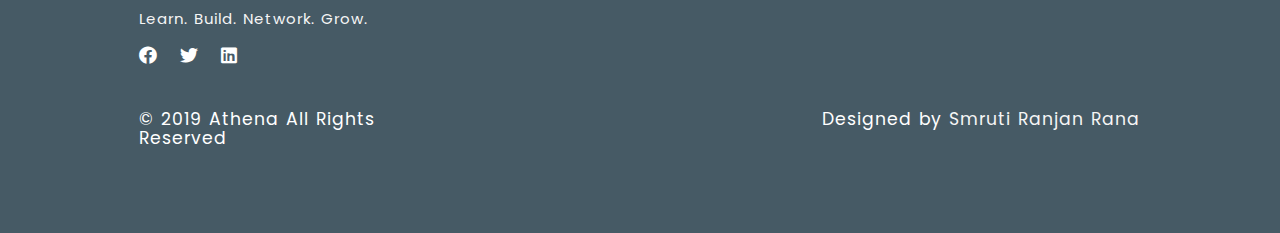
==== commit 8631fc0f: "Add files via upload" ====
--- a/index.html
+++ b/index.html
@@ -11,11 +11,11 @@
     <meta property="og:title" content="ATHENA Campus Club">
     <meta property="og:url" content="https://teamathena.ml">
     <meta property="og:description" content="The technical community of Orissa Engineering College, Bhubaneswar">
-    <meta property="og:image" content="https://raw.githubusercontent.com/athena-inc/athena-inc.github.io/master/images/top-bar-icon-alt.png">
+    <meta property="og:image" content="https://raw.githubusercontent.com/athena-campus-club/athena-campus-club.github.io/blob/master/images/logo/athena-alt.png">
     <link rel="shortcut icon" href="images/logo/athena-alt.png" />
     <link href="https://fonts.googleapis.com/icon?family=Material+Icons" rel="stylesheet">
     <link rel="stylesheet" href="https://use.fontawesome.com/releases/v5.6.3/css/all.css">
-    <link rel="stylesheet" href="https://cdnjs.cloudflare.com/ajax/libs/materialize/1.0.0/css/materialize.min.css">
+    <link rel="stylesheet" href="css/materialize.css">
     <link rel="stylesheet" href="css/styles.css">
     <link rel="stylesheet" href="css/styles-max-992.css">
     <link rel="stylesheet" href="css/styles-max-768.css">
@@ -113,7 +113,7 @@
             <div class="title-container">
                 <h5 class="title">Represent OEC at Smart Odisha Hackathon 2018</h5>
             </div>
-            <div class="parallax"><img src="images/audience-1677028_1920.jpg"></div>
+            <div class="parallax"><img src="images/soh.jpg"></div>
         </div>
 
         <!-- About us -->
@@ -463,8 +463,8 @@
 
 
 
-    <script src="https://code.jquery.com/jquery-3.3.1.min.js"></script>
-    <script src="https://cdnjs.cloudflare.com/ajax/libs/materialize/1.0.0/js/materialize.min.js"></script>
+    <script src="js/jQuery.js"></script>
+    <script src="js/materialize.js"></script>
     <script>
         M.AutoInit();
     </script>
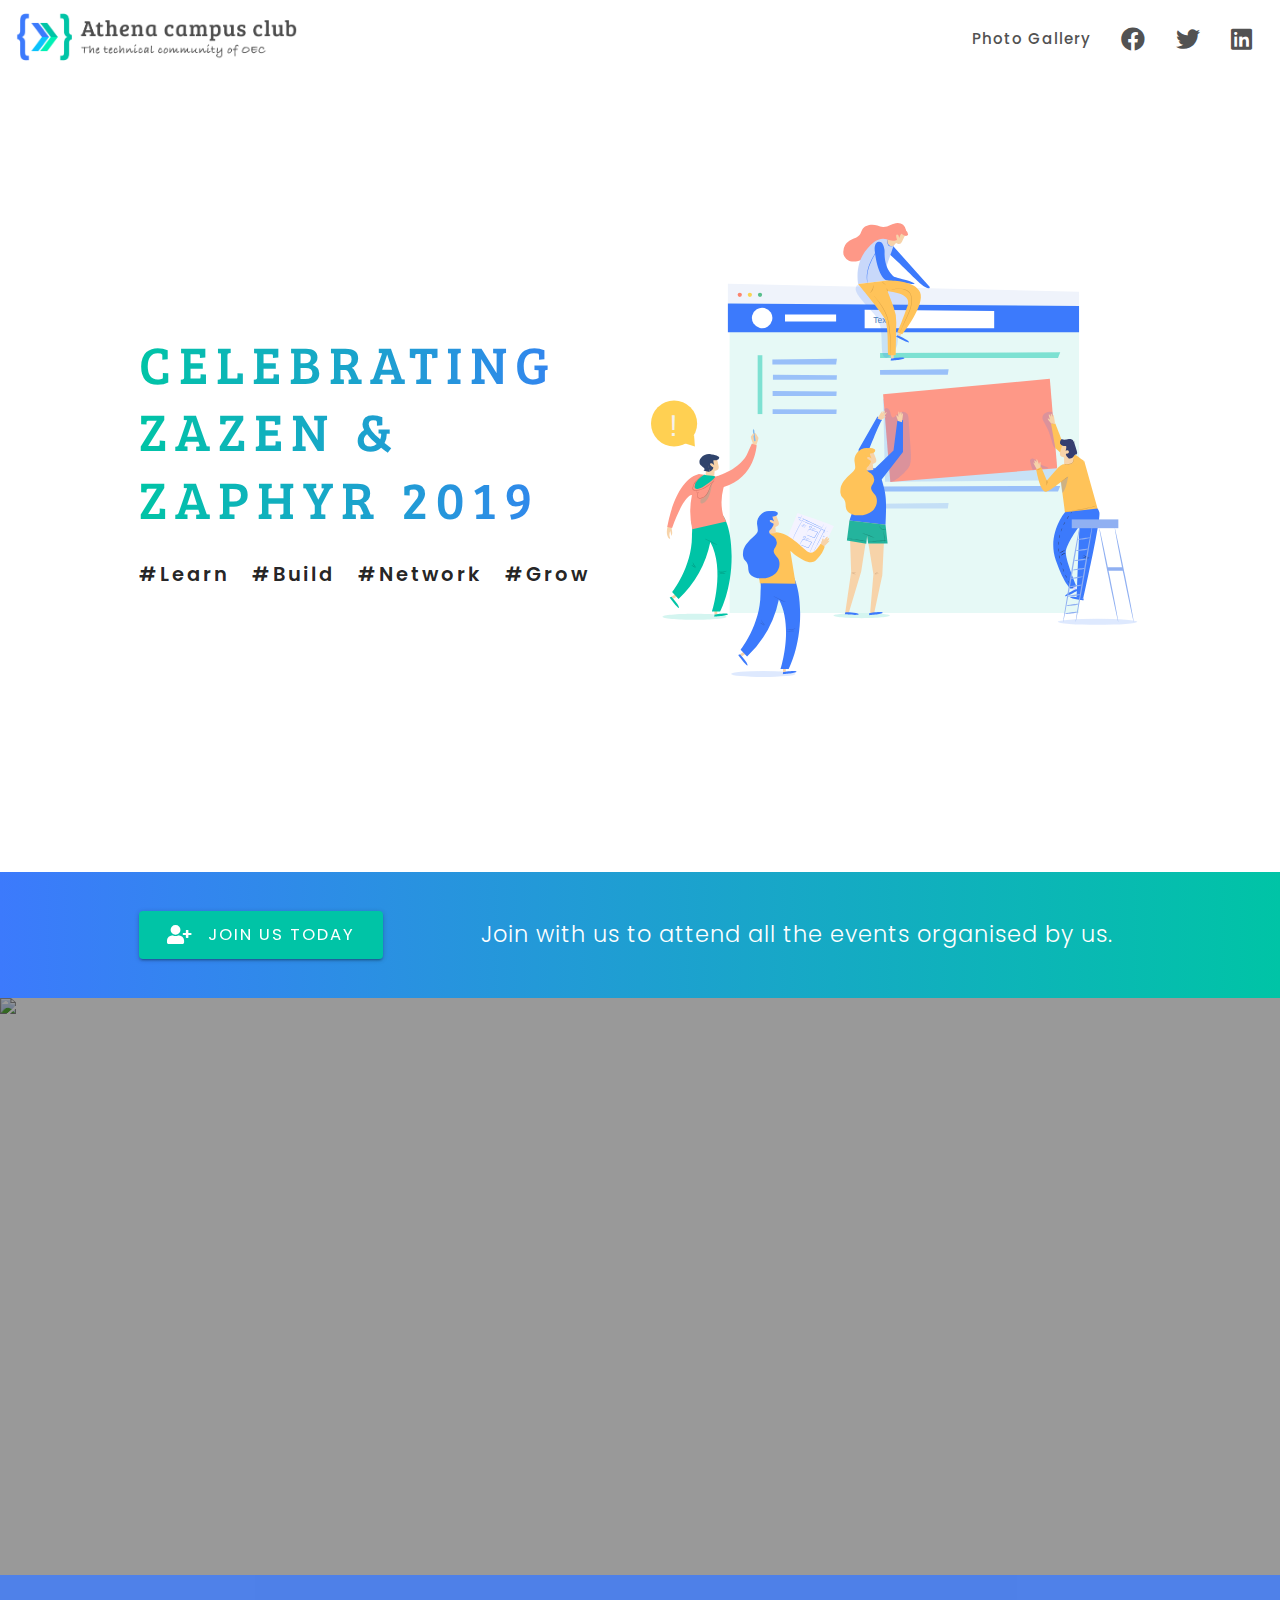
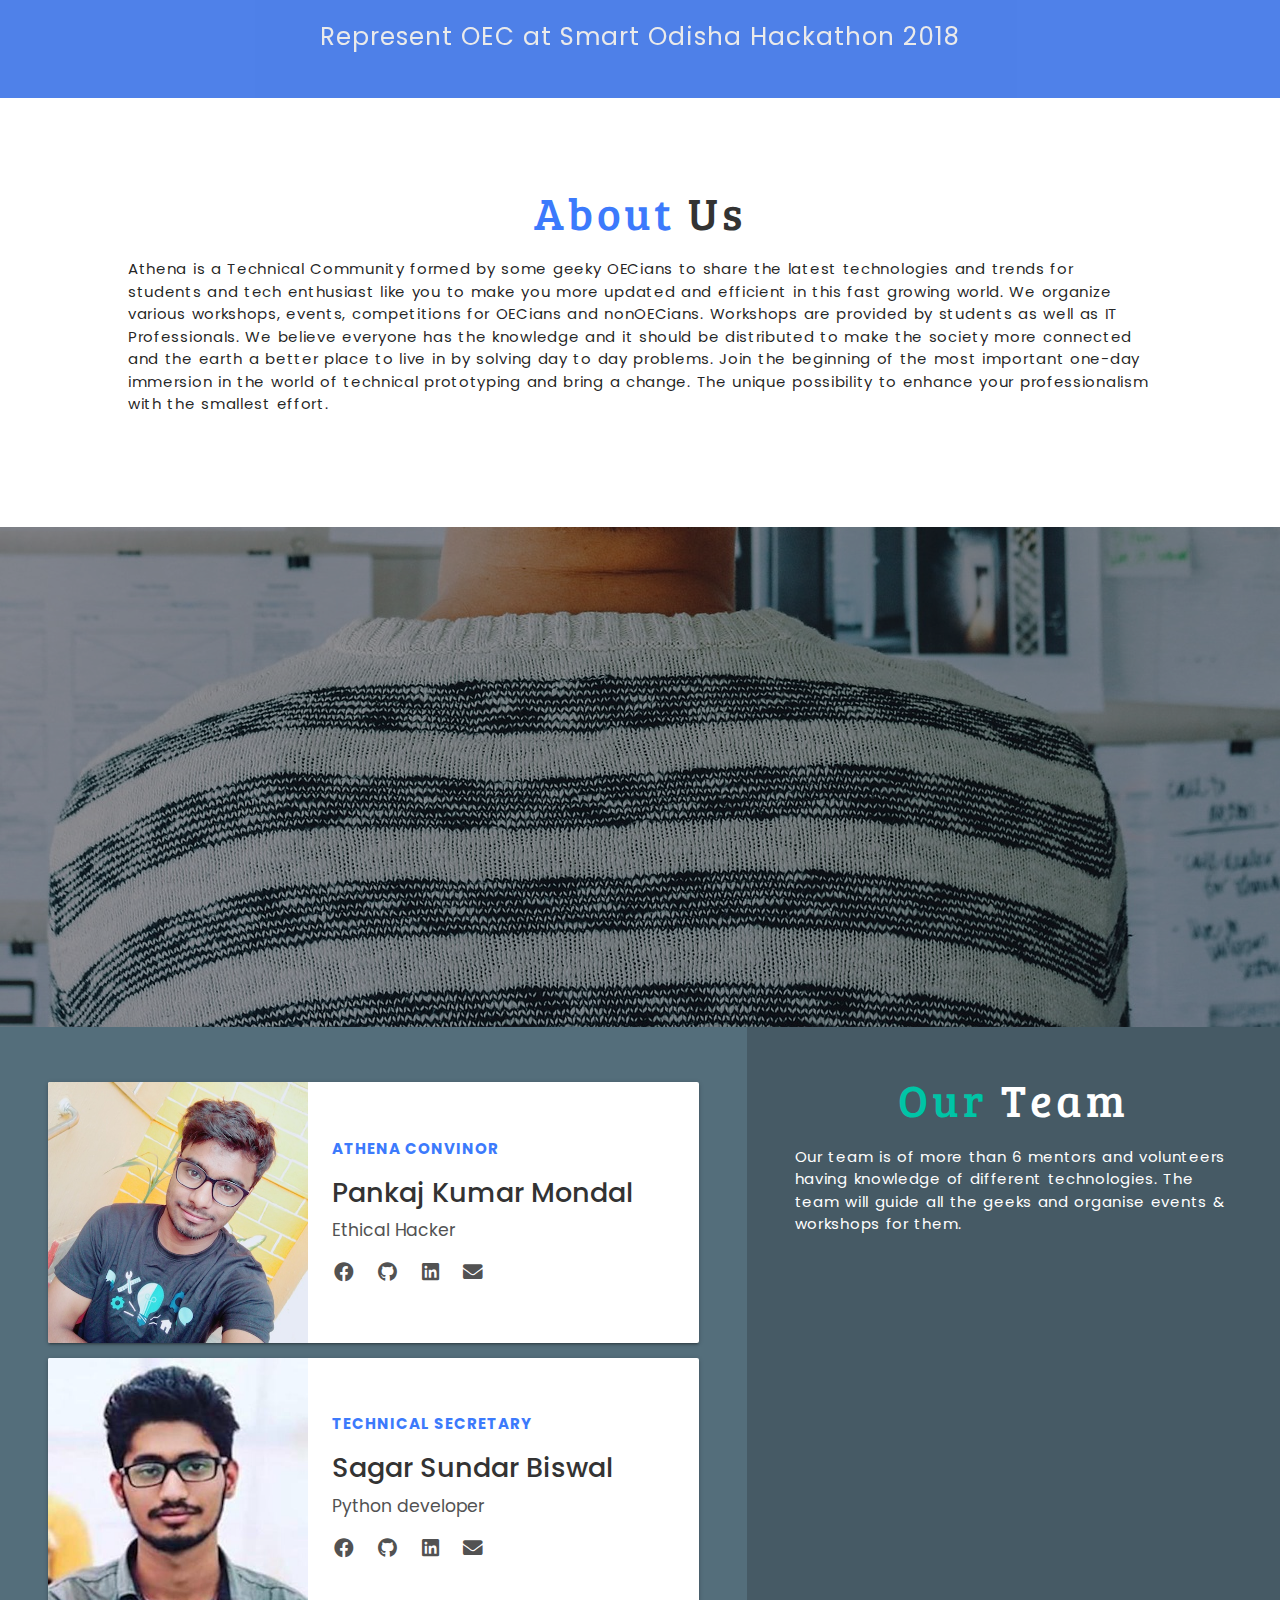
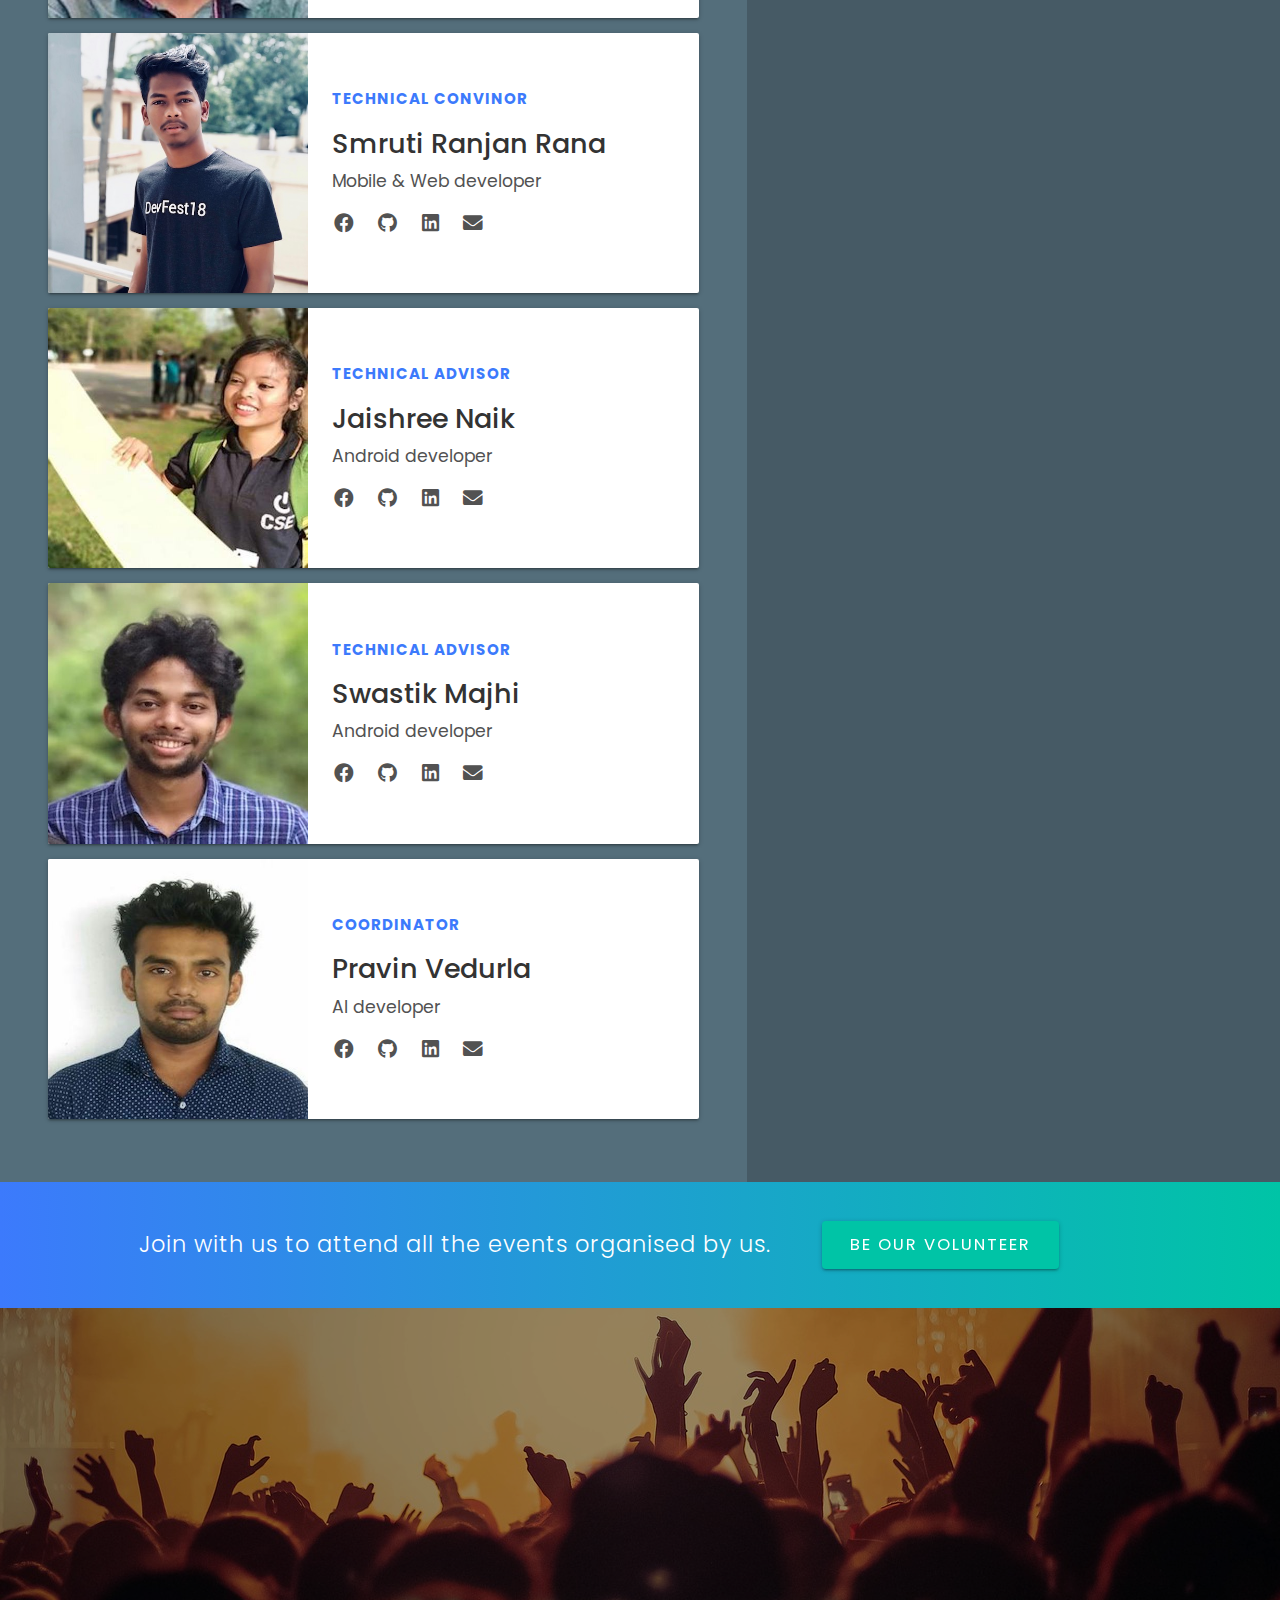
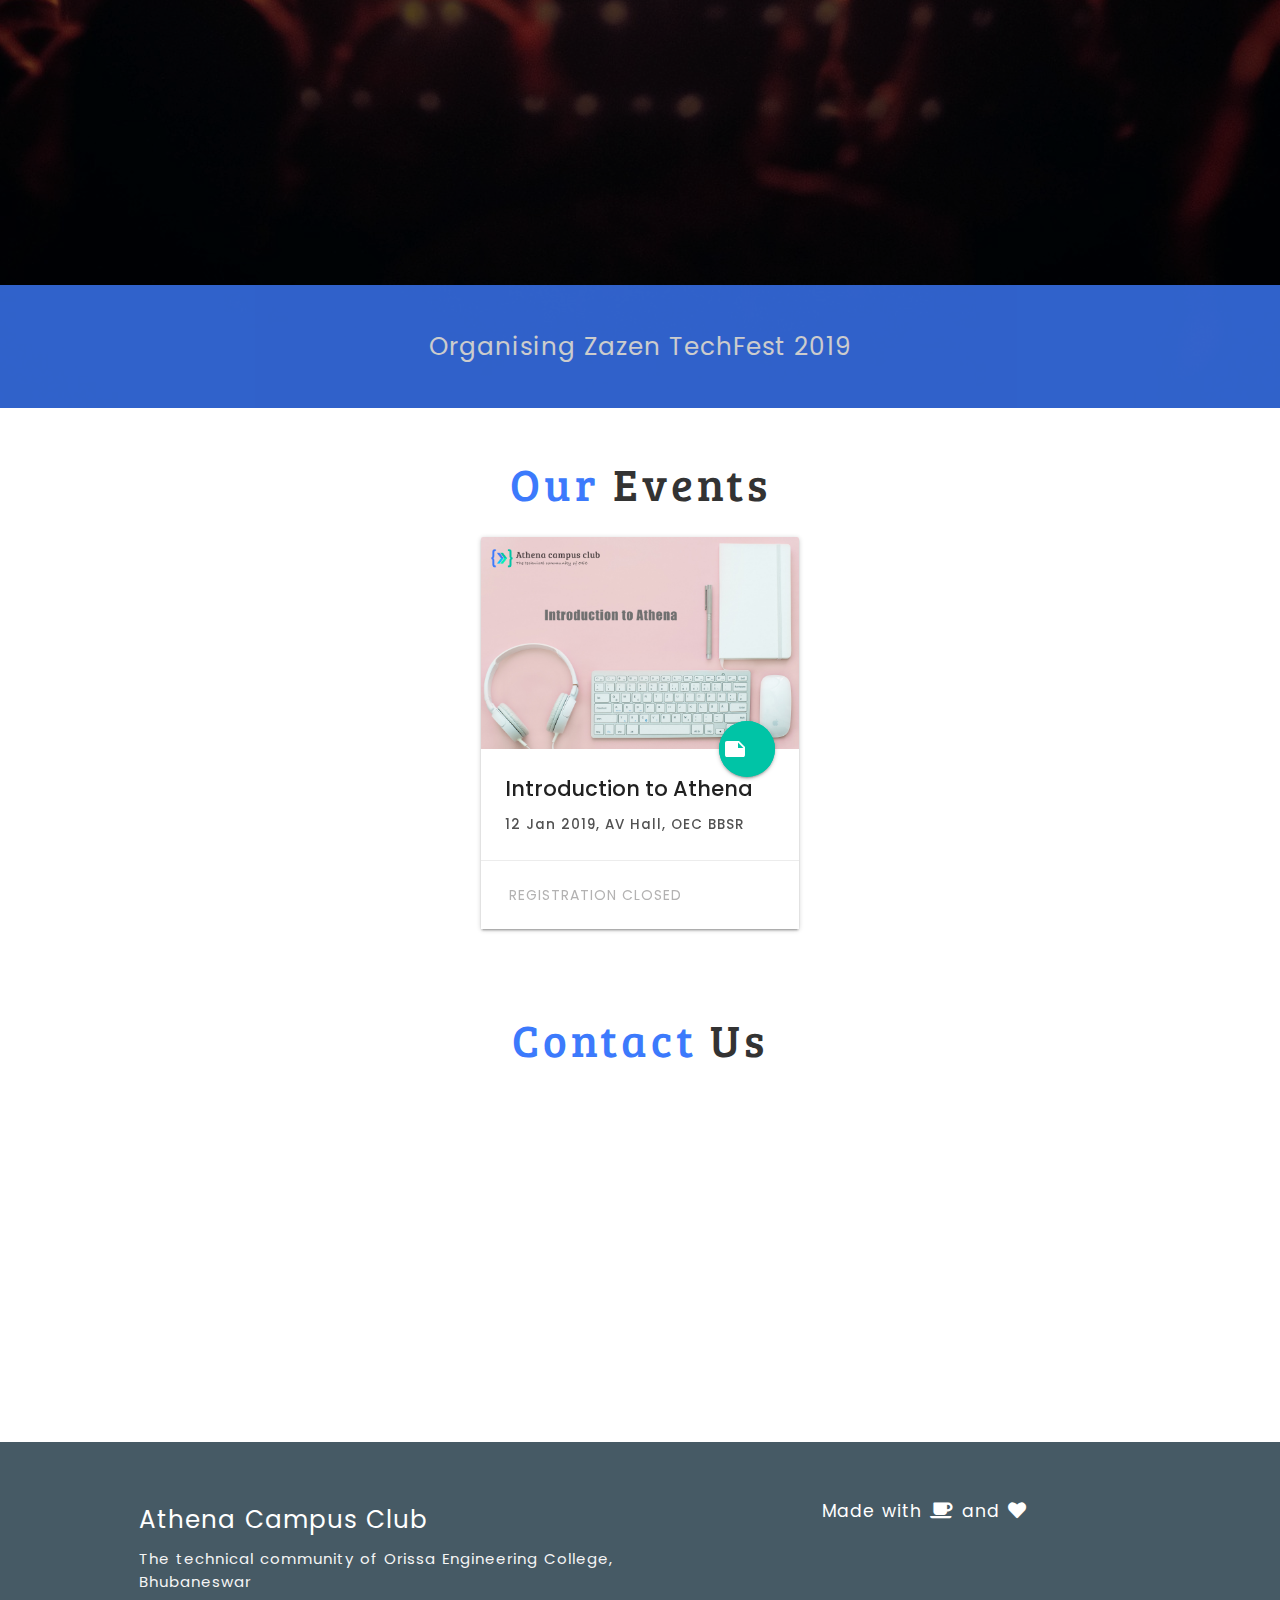
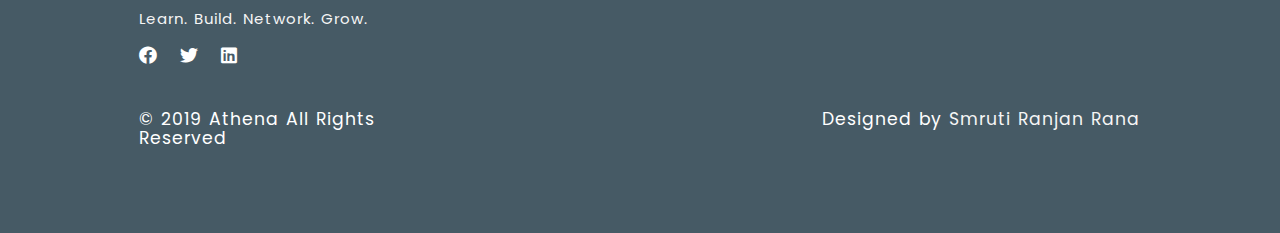
==== commit 45726762: "Update index.html" ====
--- a/index.html
+++ b/index.html
@@ -155,7 +155,7 @@
                             <div>
                                 <span class="position">ATHENA CONVINOR</span>
                                 <h4 class="name">Pankaj Kumar Mondal</h4>
-                                <h6 class="skills">Android & Web developer</h6>
+                                <h6 class="skills">Ethical Hacker</h6>
 
                                 <div class="social">
                                     <a href="https://facebook.com/ddpanku" target="_blank">
@@ -333,9 +333,7 @@
                         <span style="color: var(--color-primary)">Our</span> Team
                     </h2>
                     <p class="paragraph white-text">
-                        Lorem ipsum dolor sit amet consectetur adipisicing elit. Blanditiis quasi hic voluptates sint
-                        sunt! Reprehenderit quae corrupti sit sint repellat magnam error. Id tempora voluptate eaque
-                        sint ullam error saepe.
+                        Our team is of more than 6 mentors and volunteers having knowledge of different technologies. The team will guide all the geeks and organise events & workshops for them.
                     </p>
                 </div>
 
@@ -471,4 +469,4 @@
     <script src="js/index.js"></script>
 </body>
 
-</html>+</html>
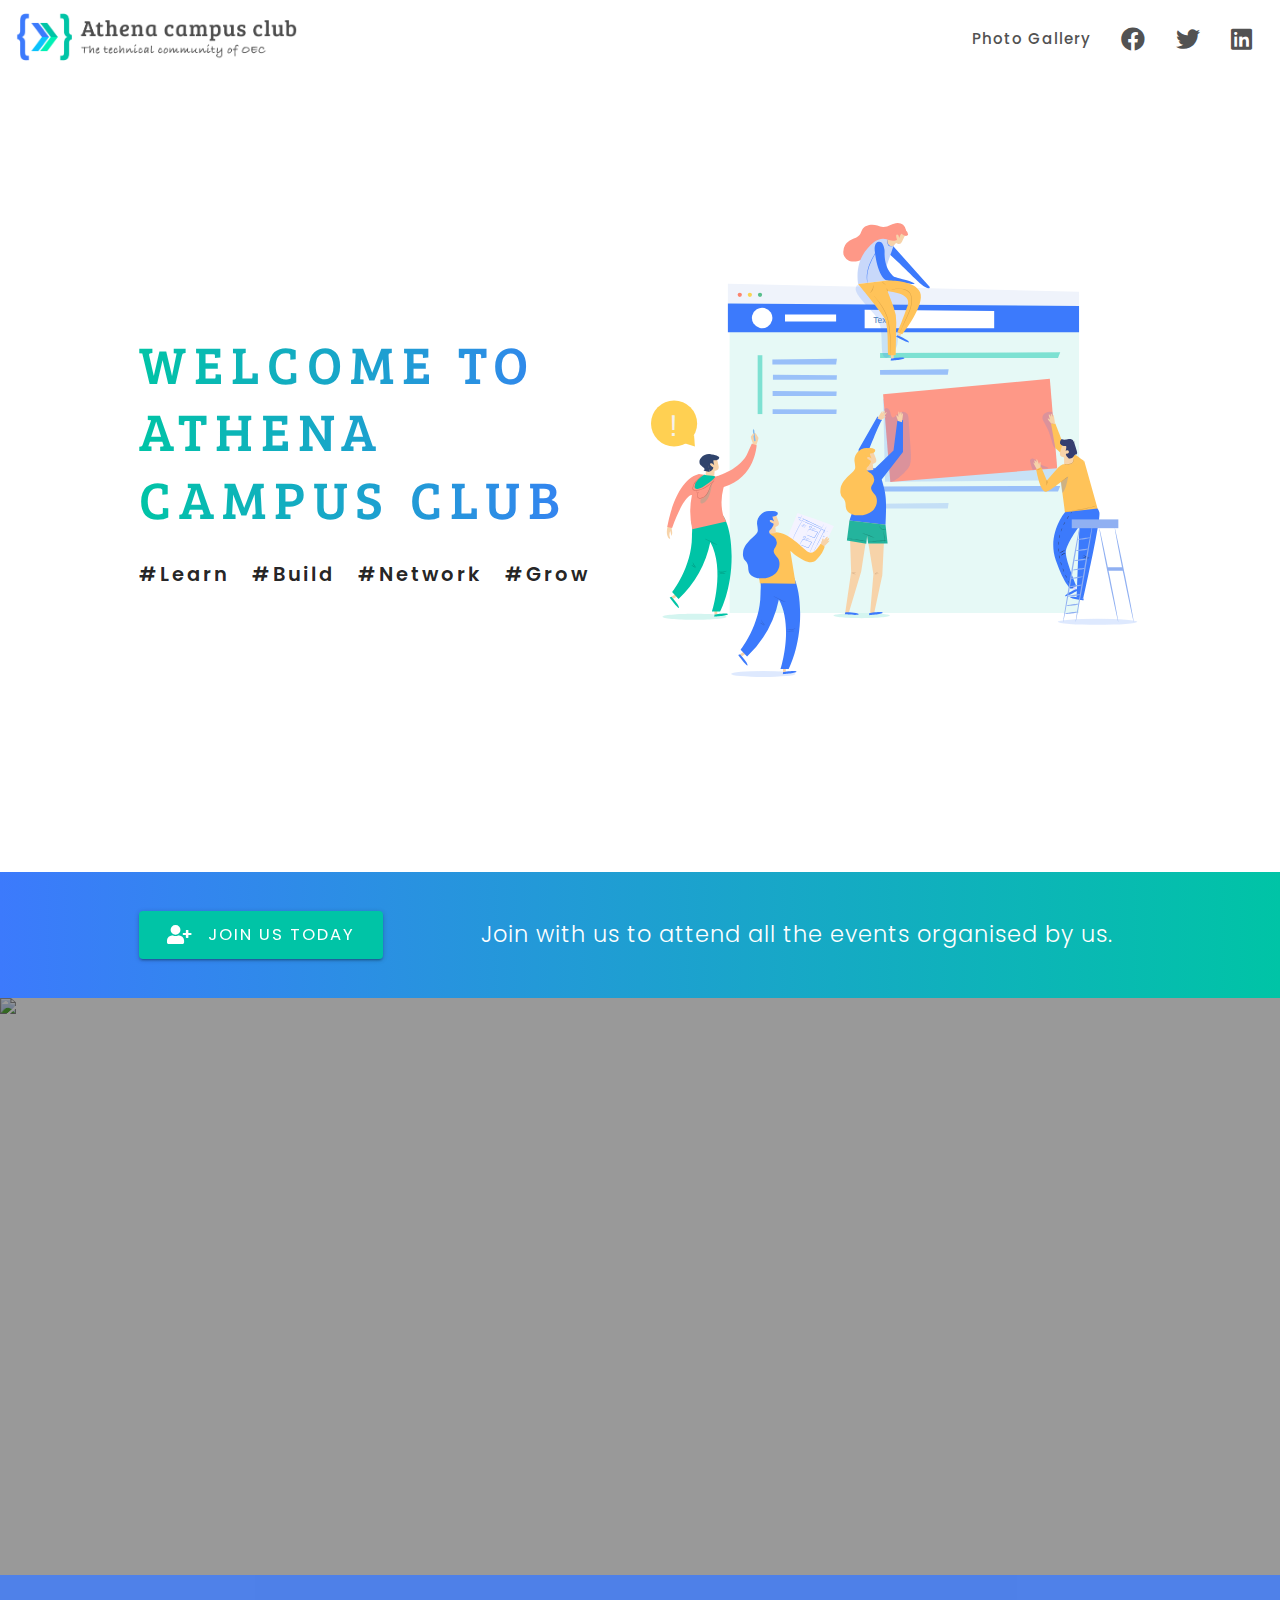
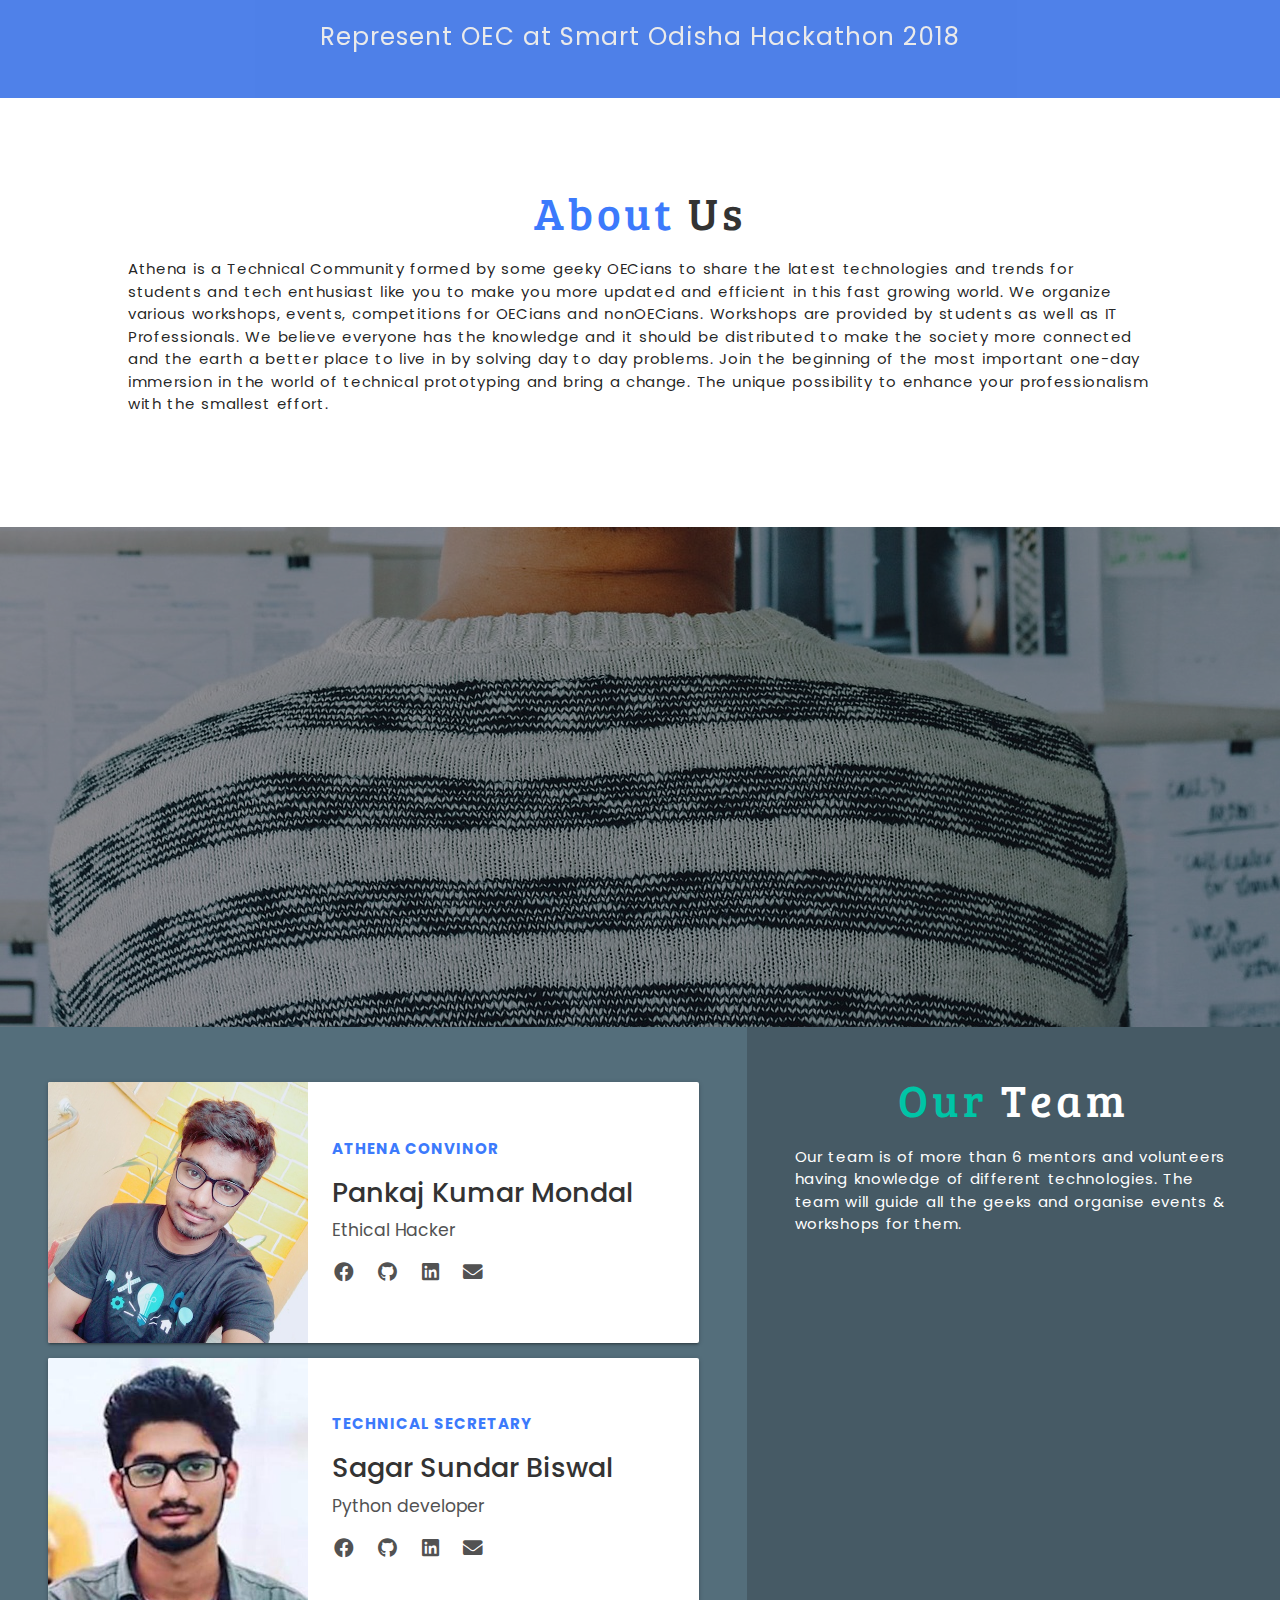
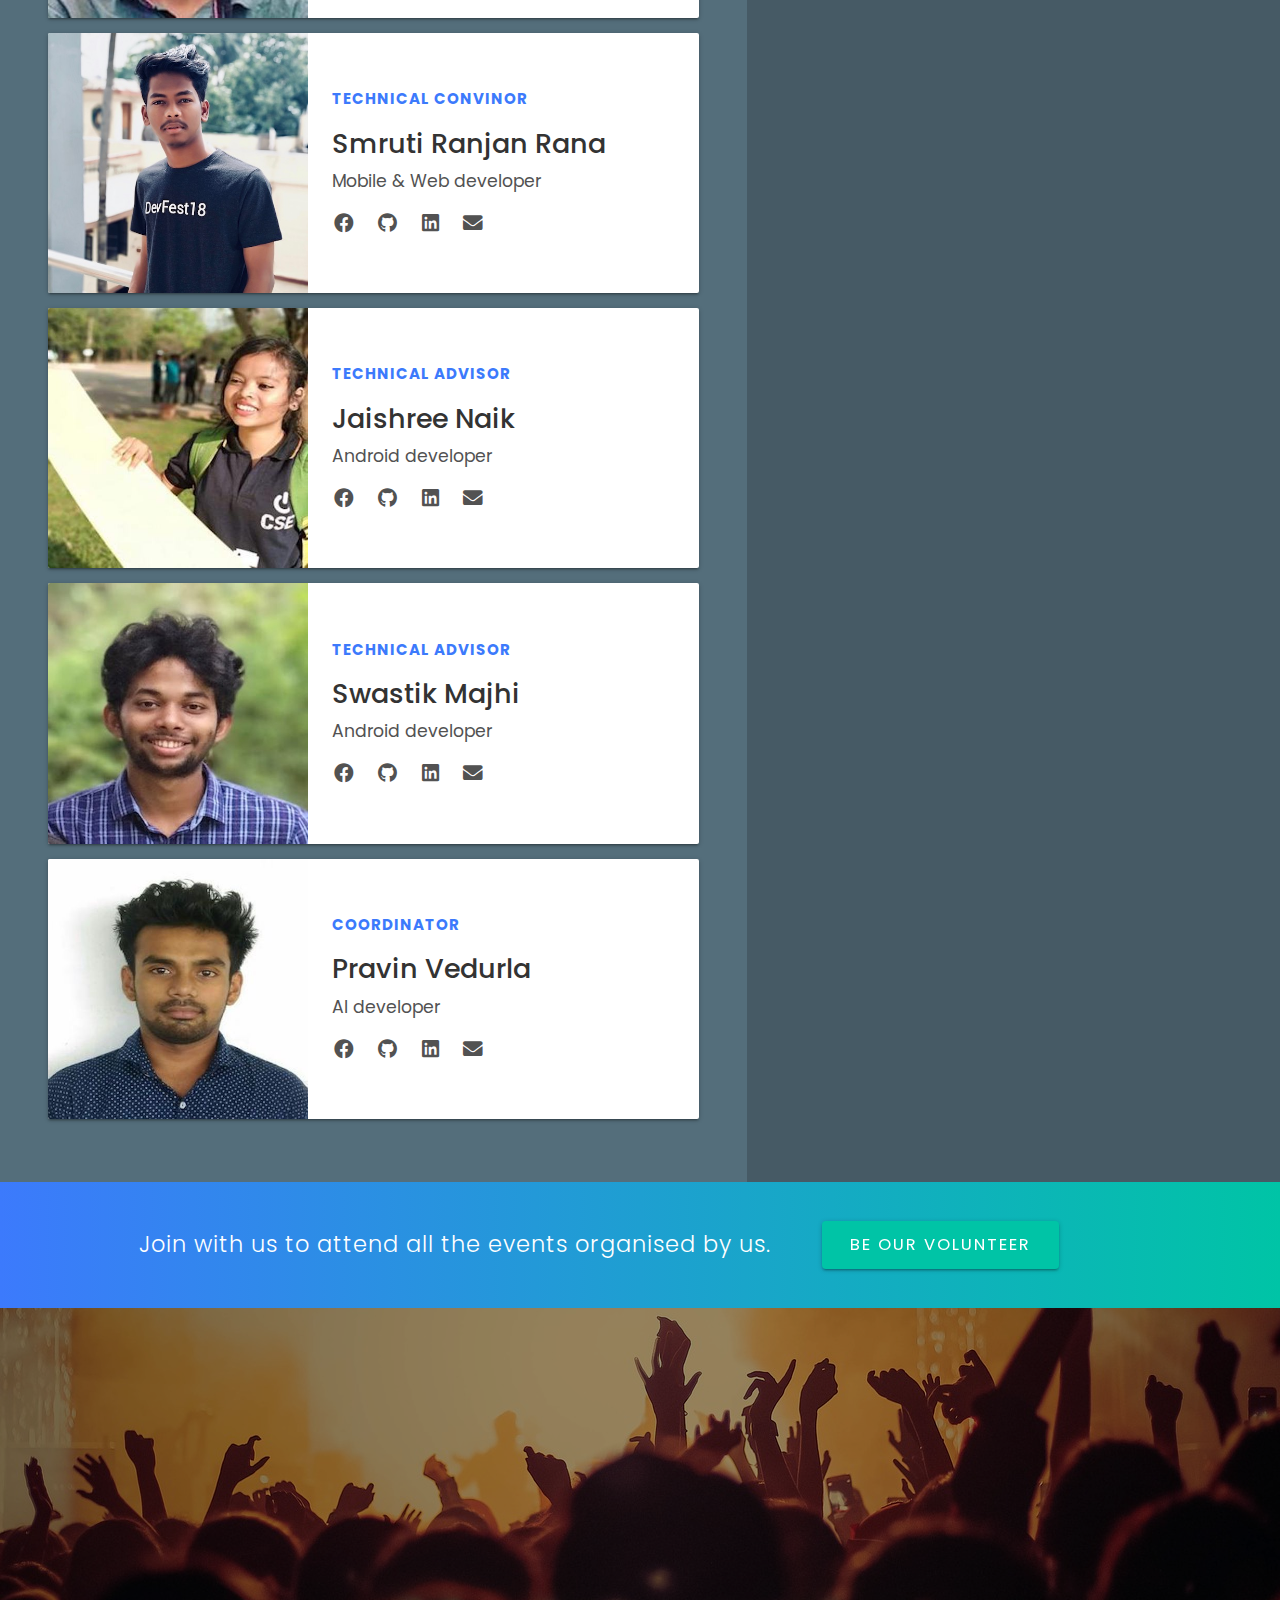
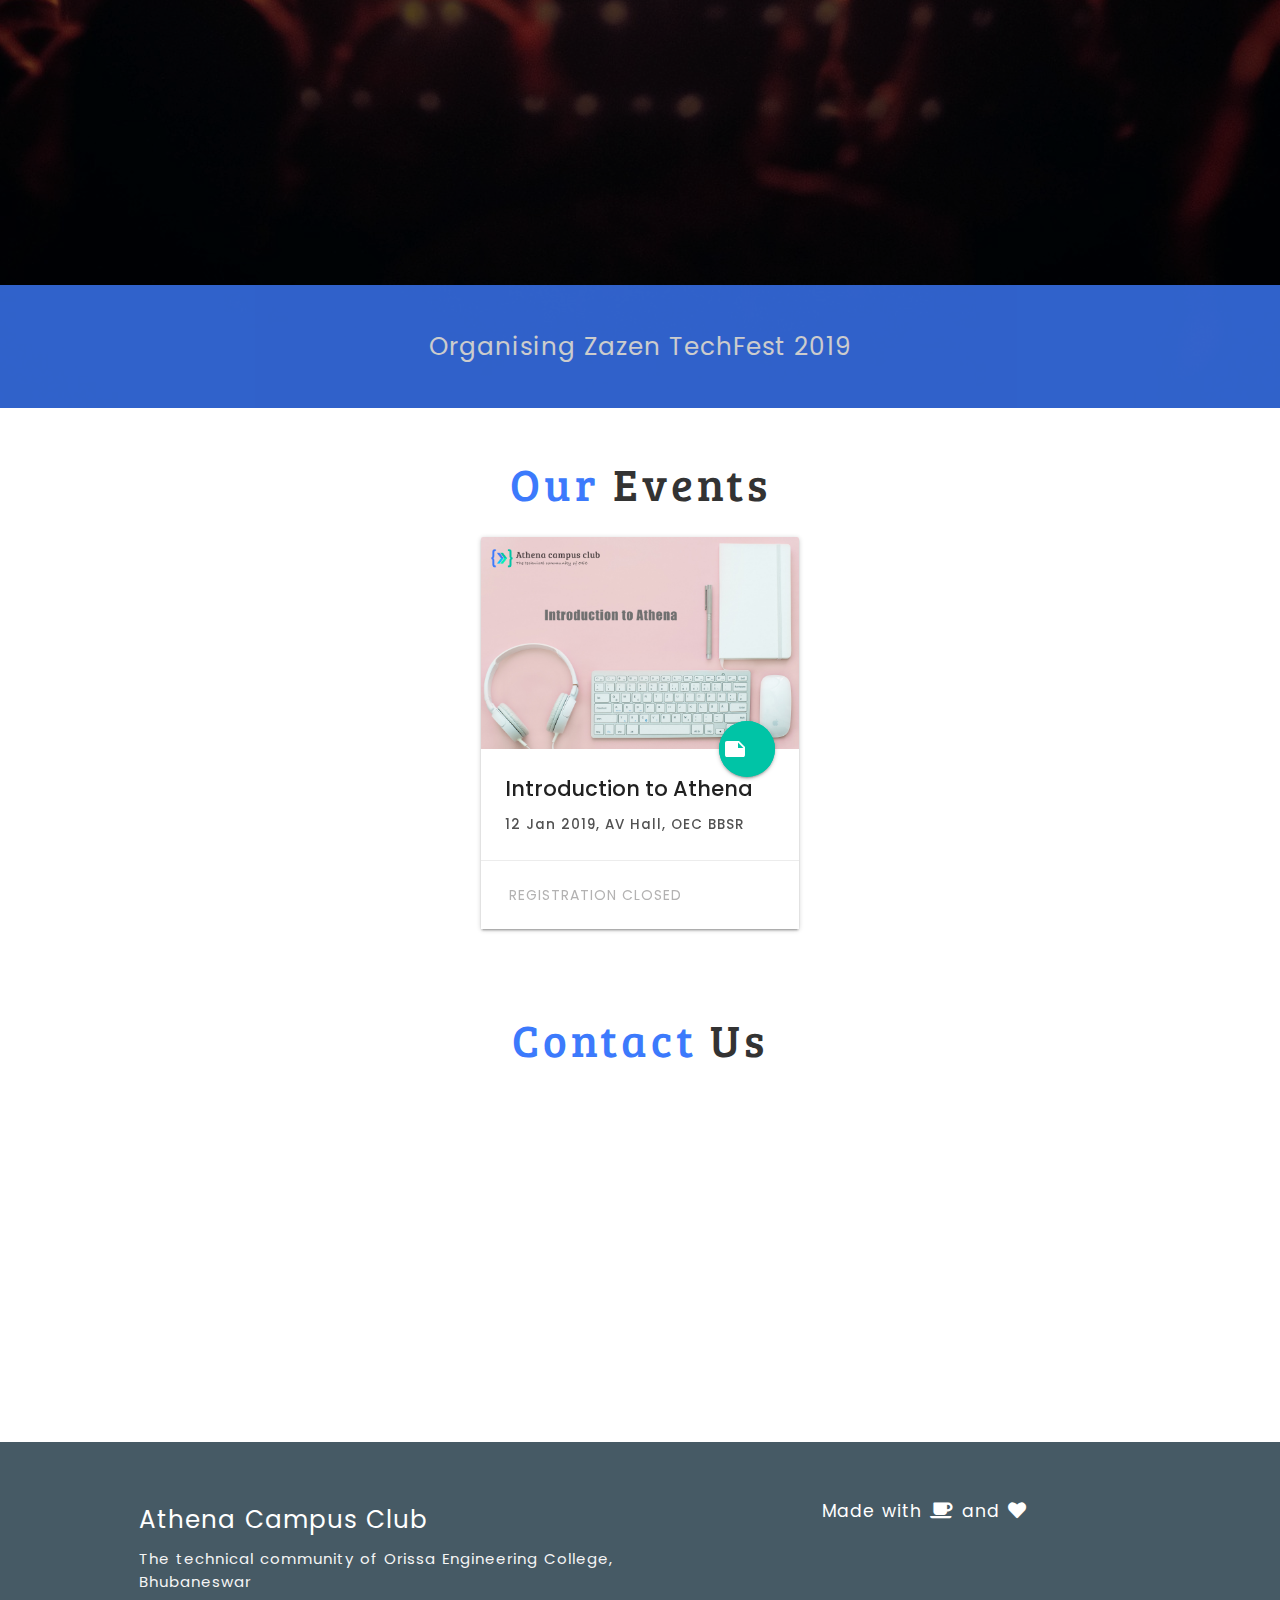
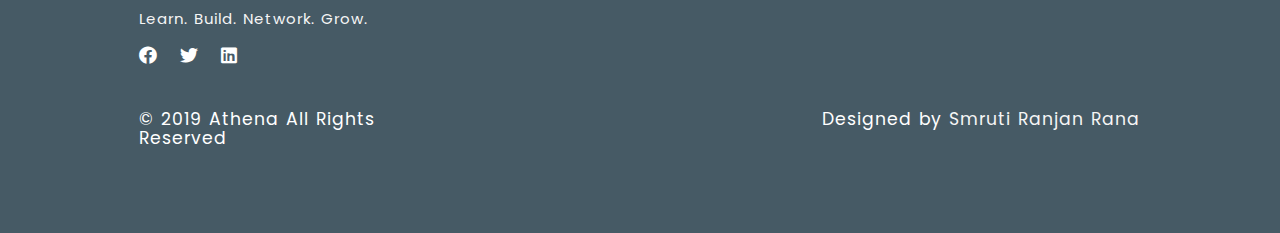
==== commit f2e42a43: "Title changed" ====
--- a/index.html
+++ b/index.html
@@ -79,7 +79,7 @@
                 <div class="col s12 l6">
                     <div>
                         <h3>
-                            Celebrating Zazen & Zaphyr 2019
+                            Welcome to Athena Campus Club
                         </h3>
                         <h6>#Learn #Build #Network #Grow</h6>
                     </div>
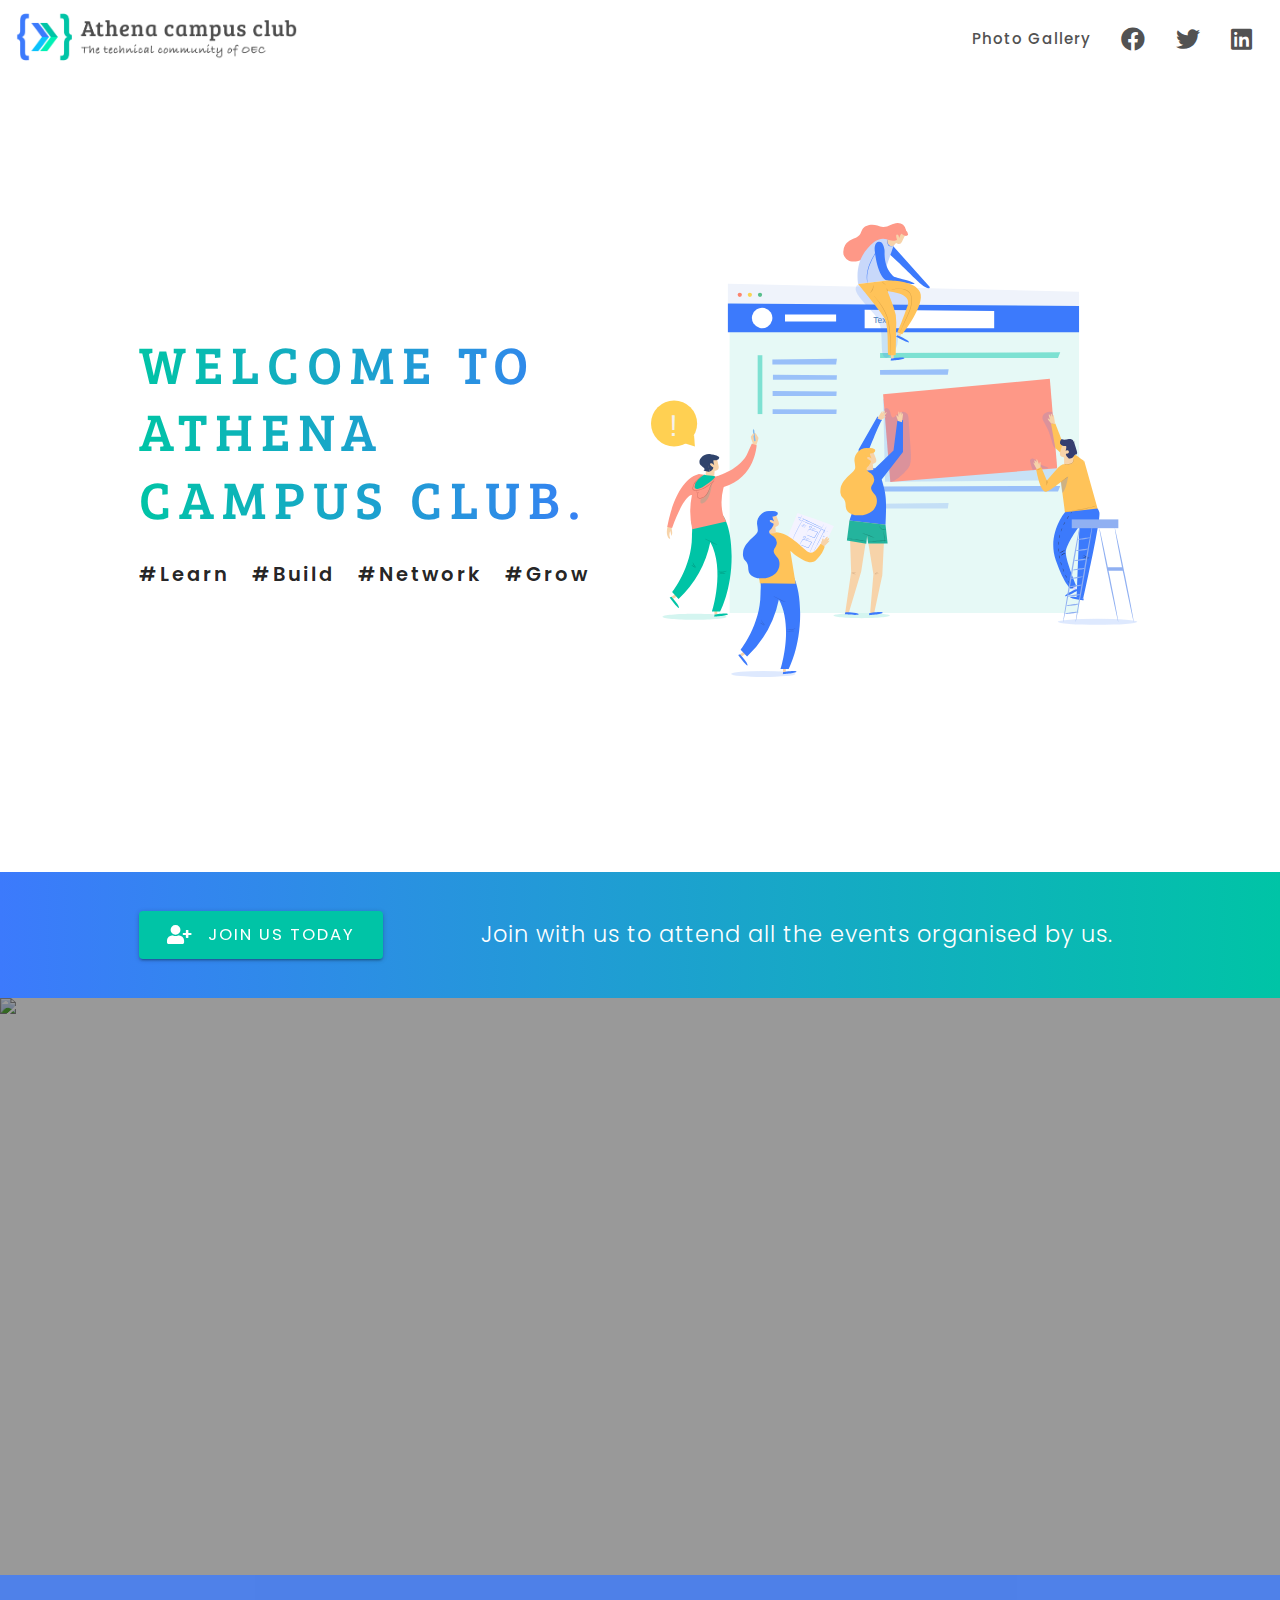
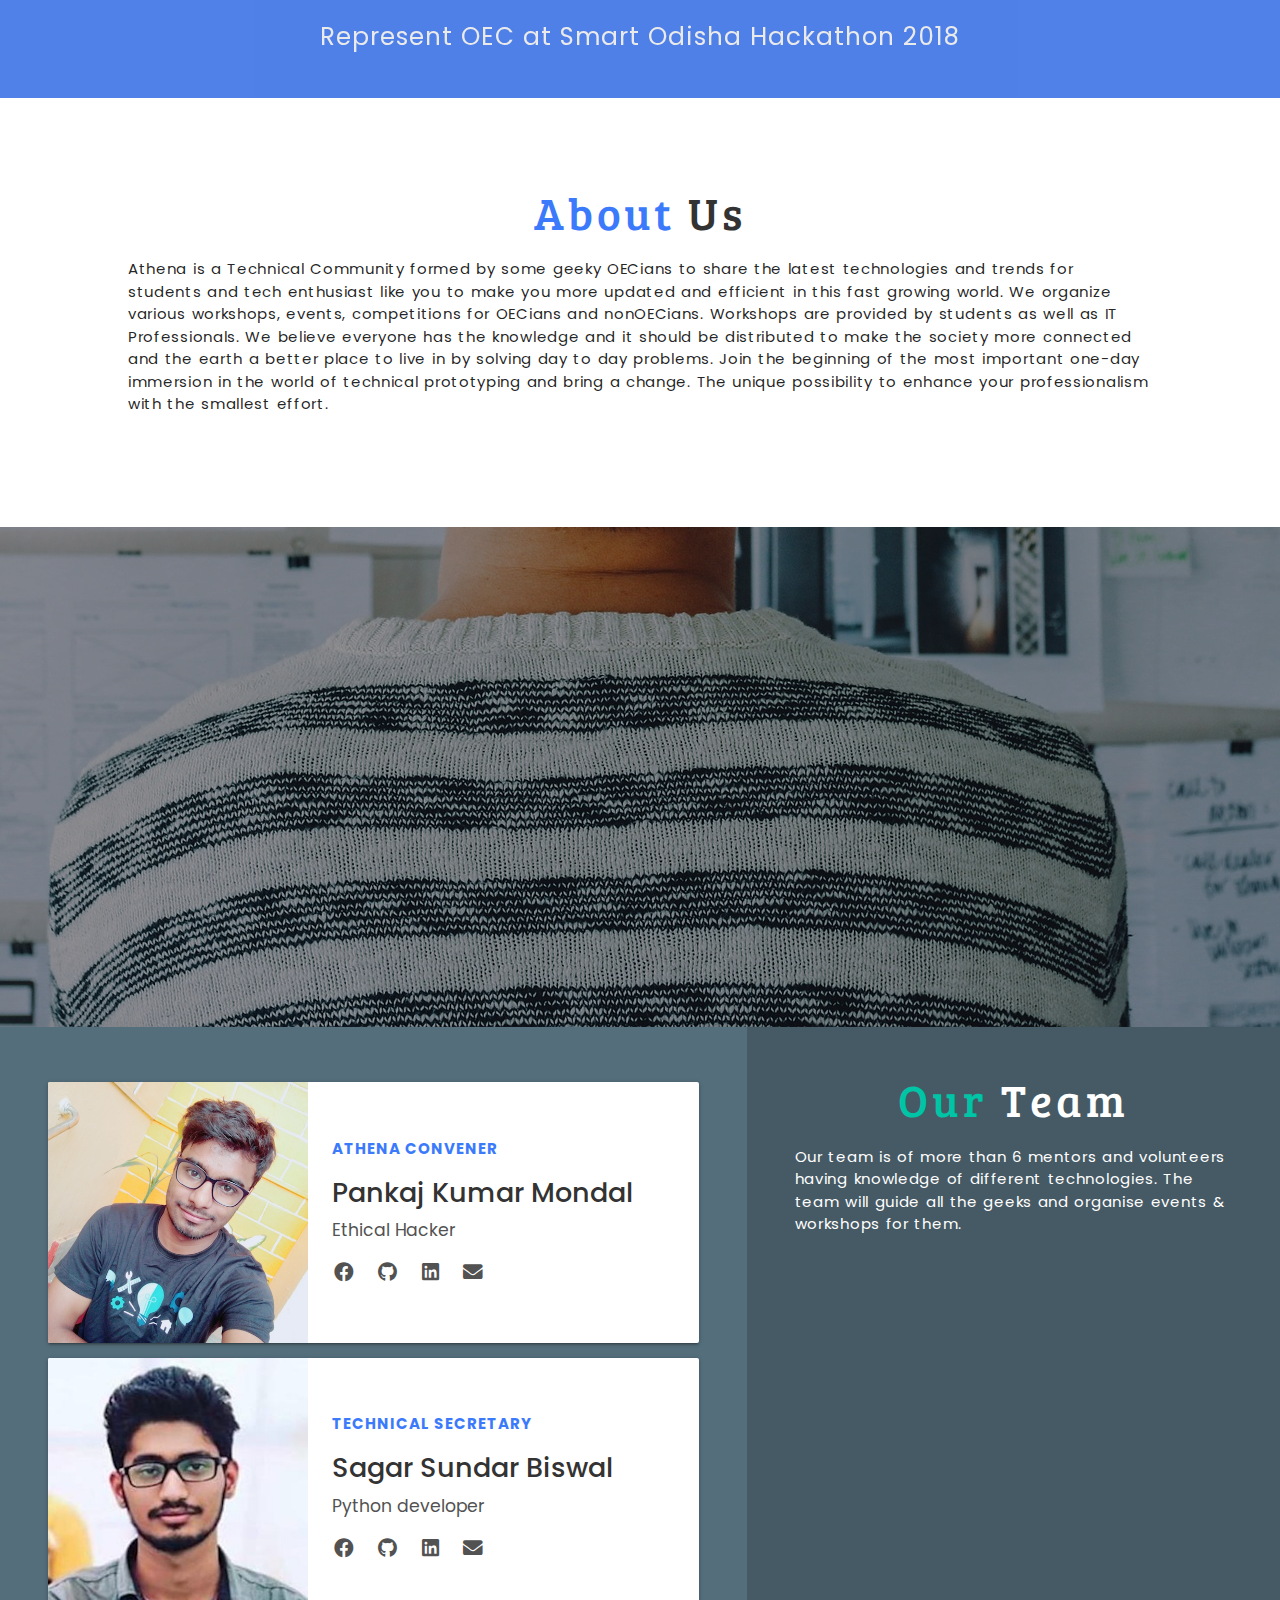
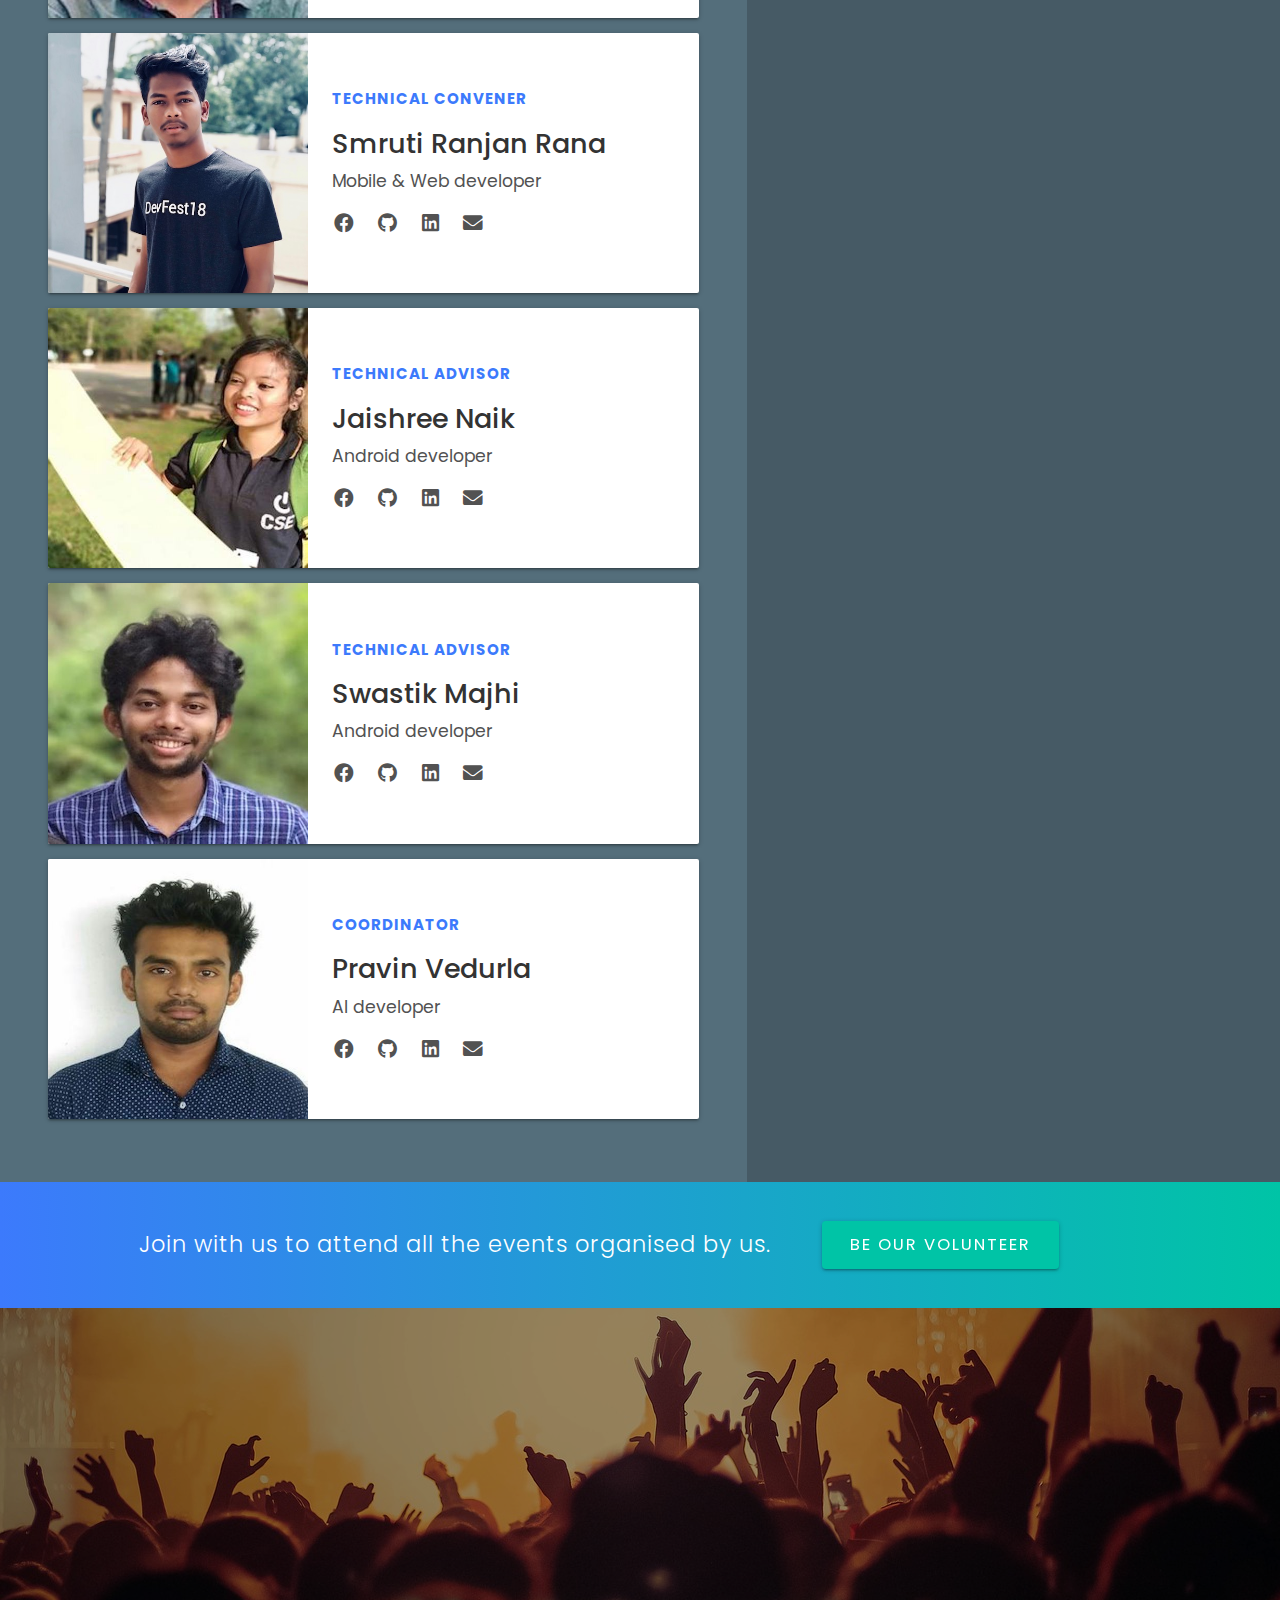
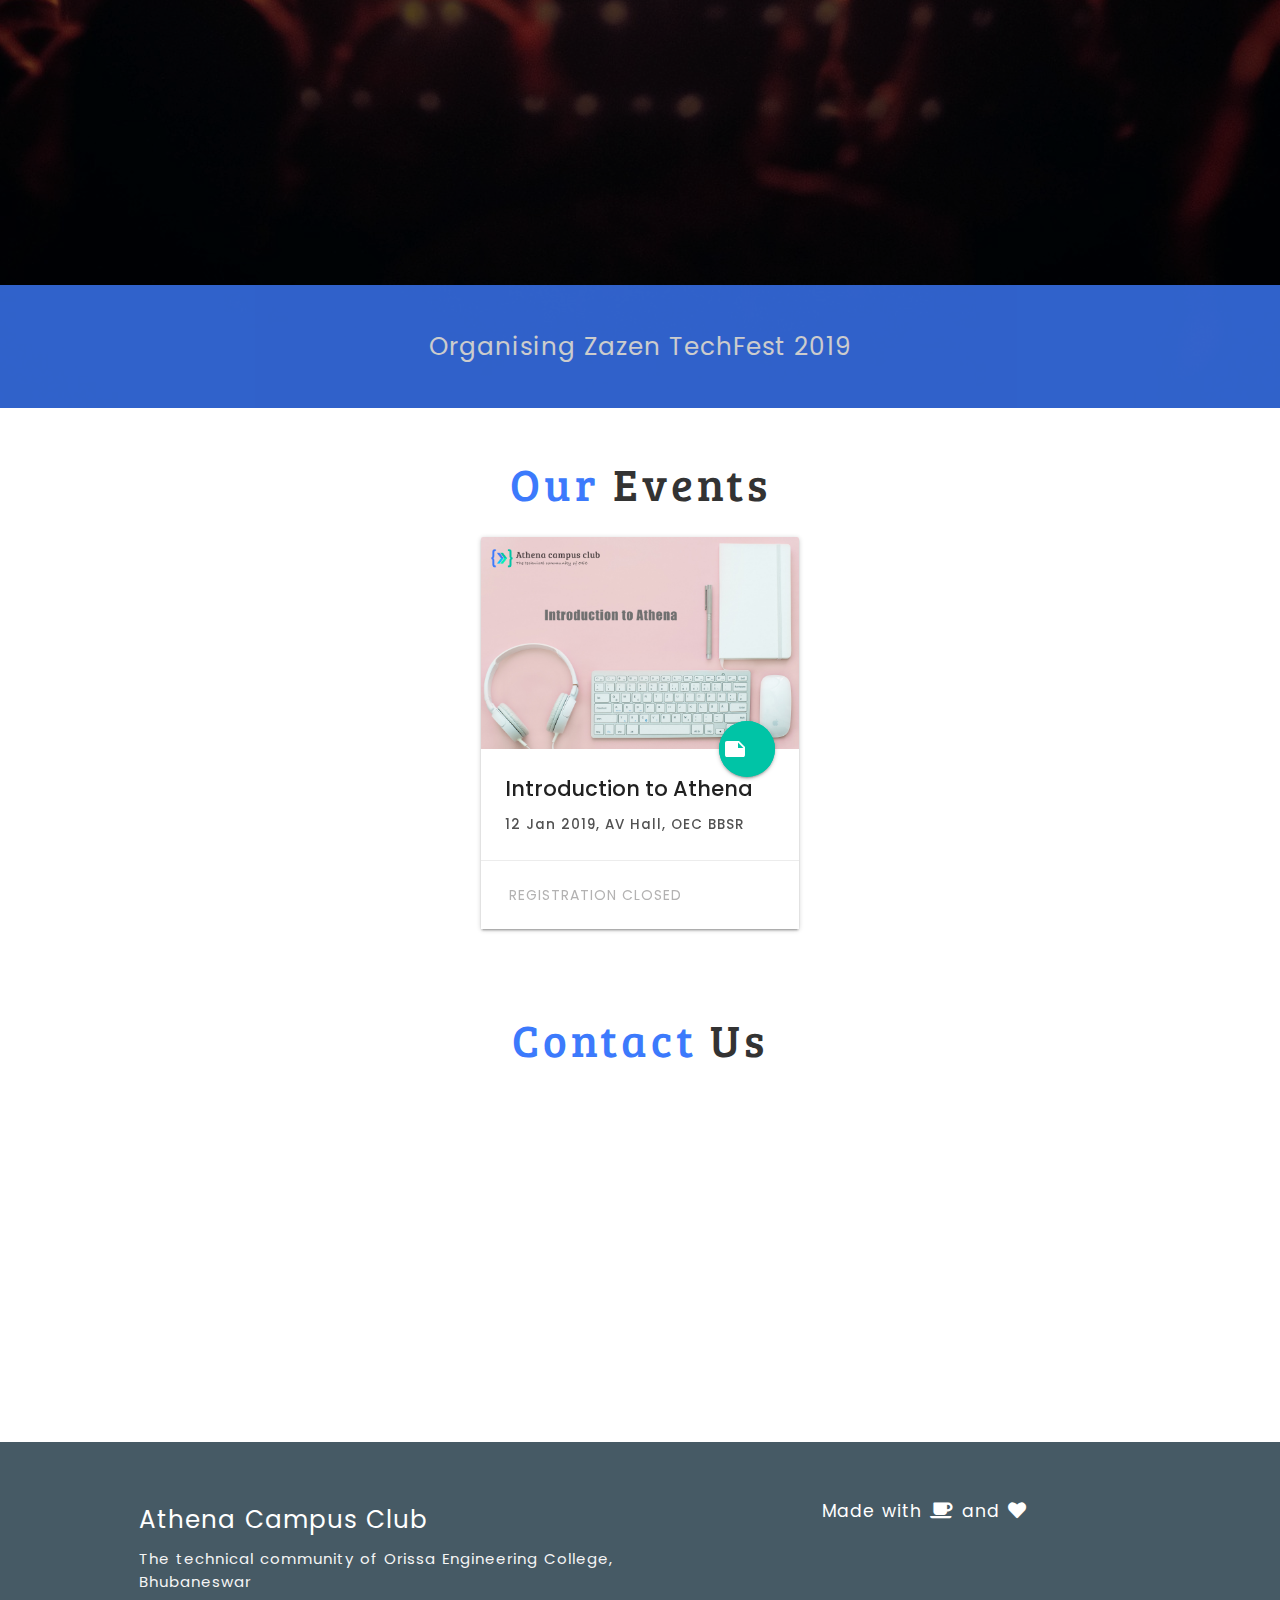
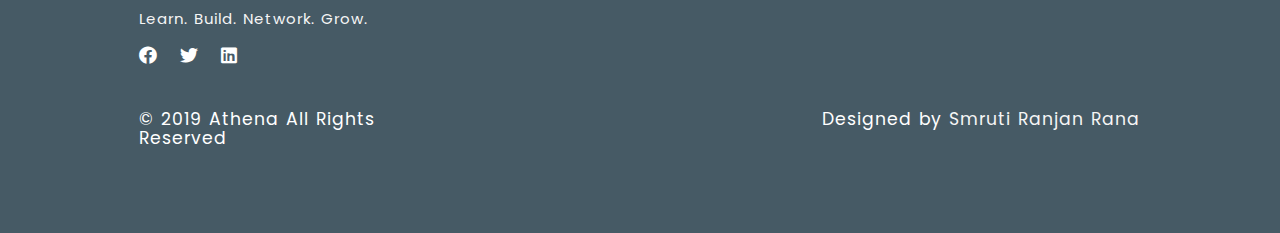
==== commit e903db47: "Update index.html" ====
--- a/index.html
+++ b/index.html
@@ -79,7 +79,7 @@
                 <div class="col s12 l6">
                     <div>
                         <h3>
-                            Welcome to Athena Campus Club
+                            Welcome to Athena Campus Club.
                         </h3>
                         <h6>#Learn #Build #Network #Grow</h6>
                     </div>
@@ -153,7 +153,7 @@
                         </div>
                         <div class="card-content">
                             <div>
-                                <span class="position">ATHENA CONVINOR</span>
+                                <span class="position">ATHENA CONVENER</span>
                                 <h4 class="name">Pankaj Kumar Mondal</h4>
                                 <h6 class="skills">Ethical Hacker</h6>
 
@@ -213,7 +213,7 @@
                         </div>
                         <div class="card-content">
                             <div>
-                                <span class="position">TECHNICAL CONVINOR</span>
+                                <span class="position">TECHNICAL CONVENER</span>
                                 <h4 class="name">Smruti Ranjan Rana</h4>
                                 <h6 class="skills">Mobile & Web developer</h6>
 
